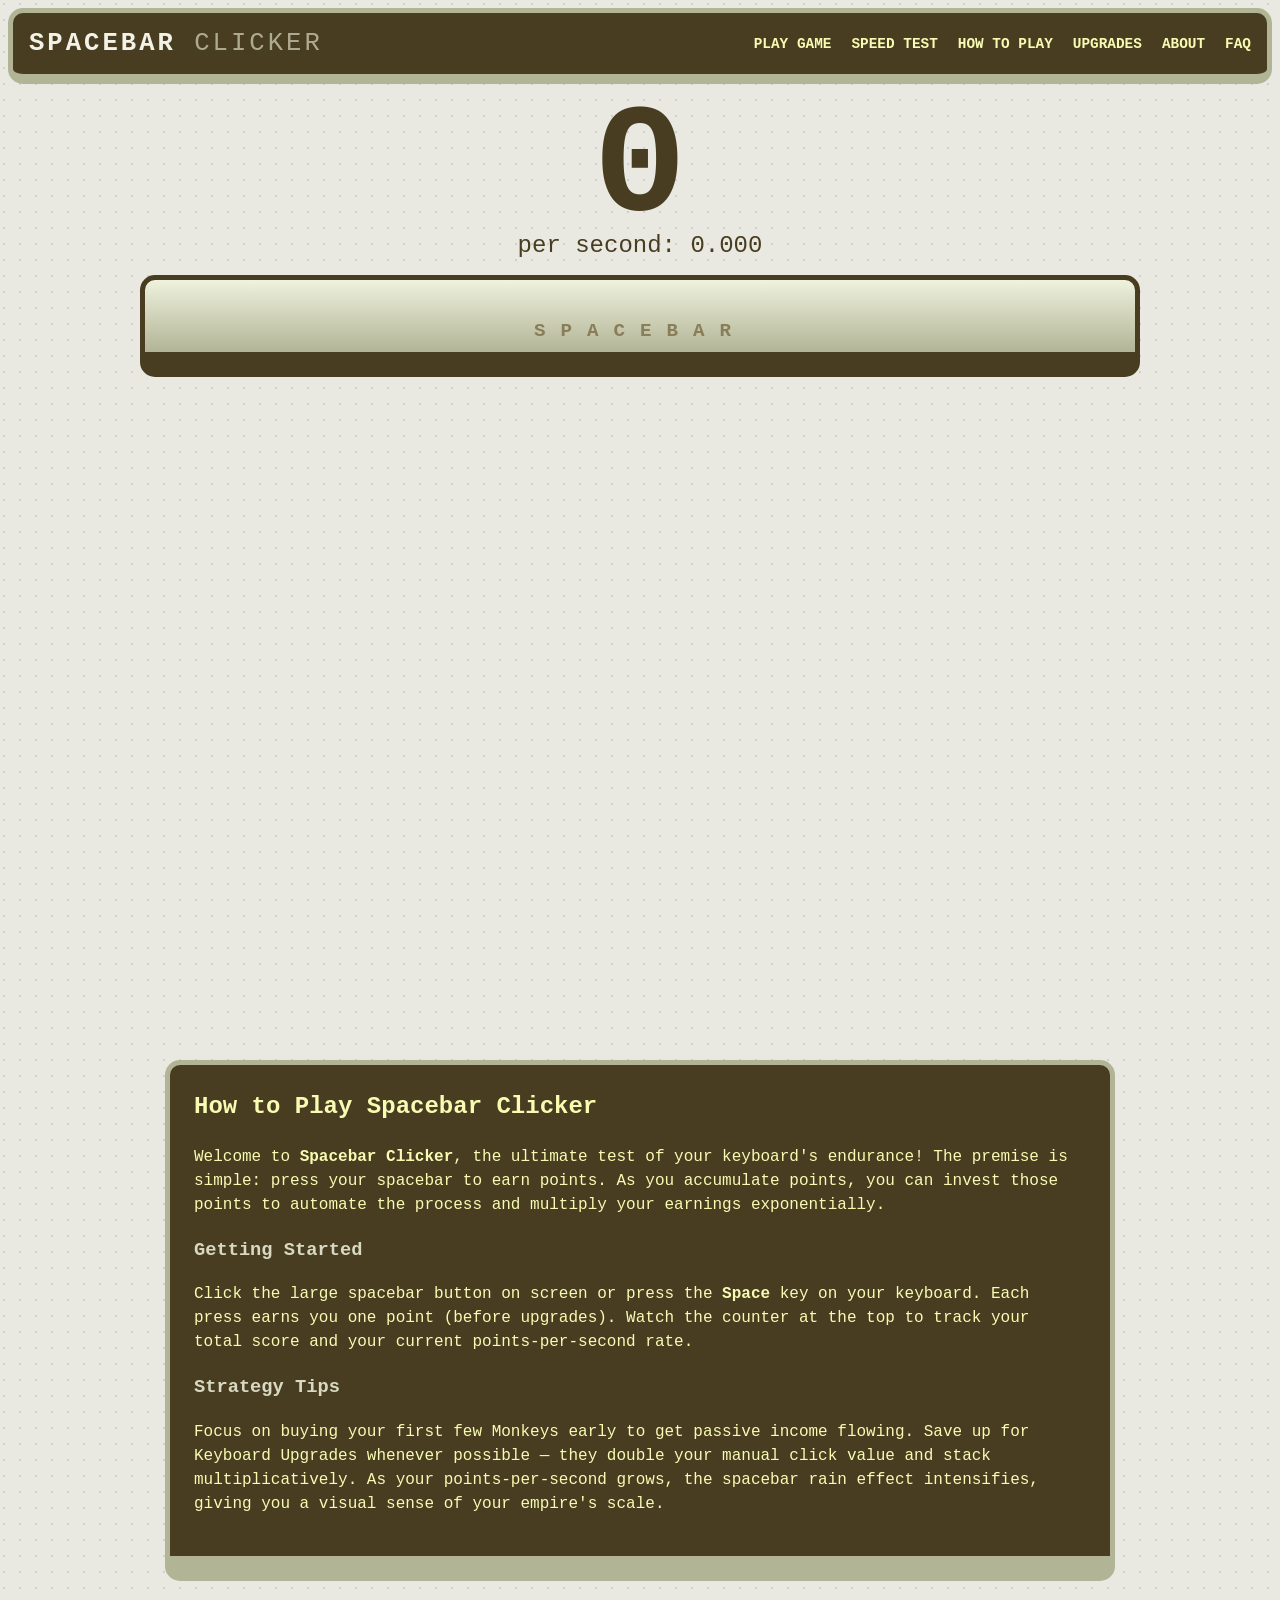
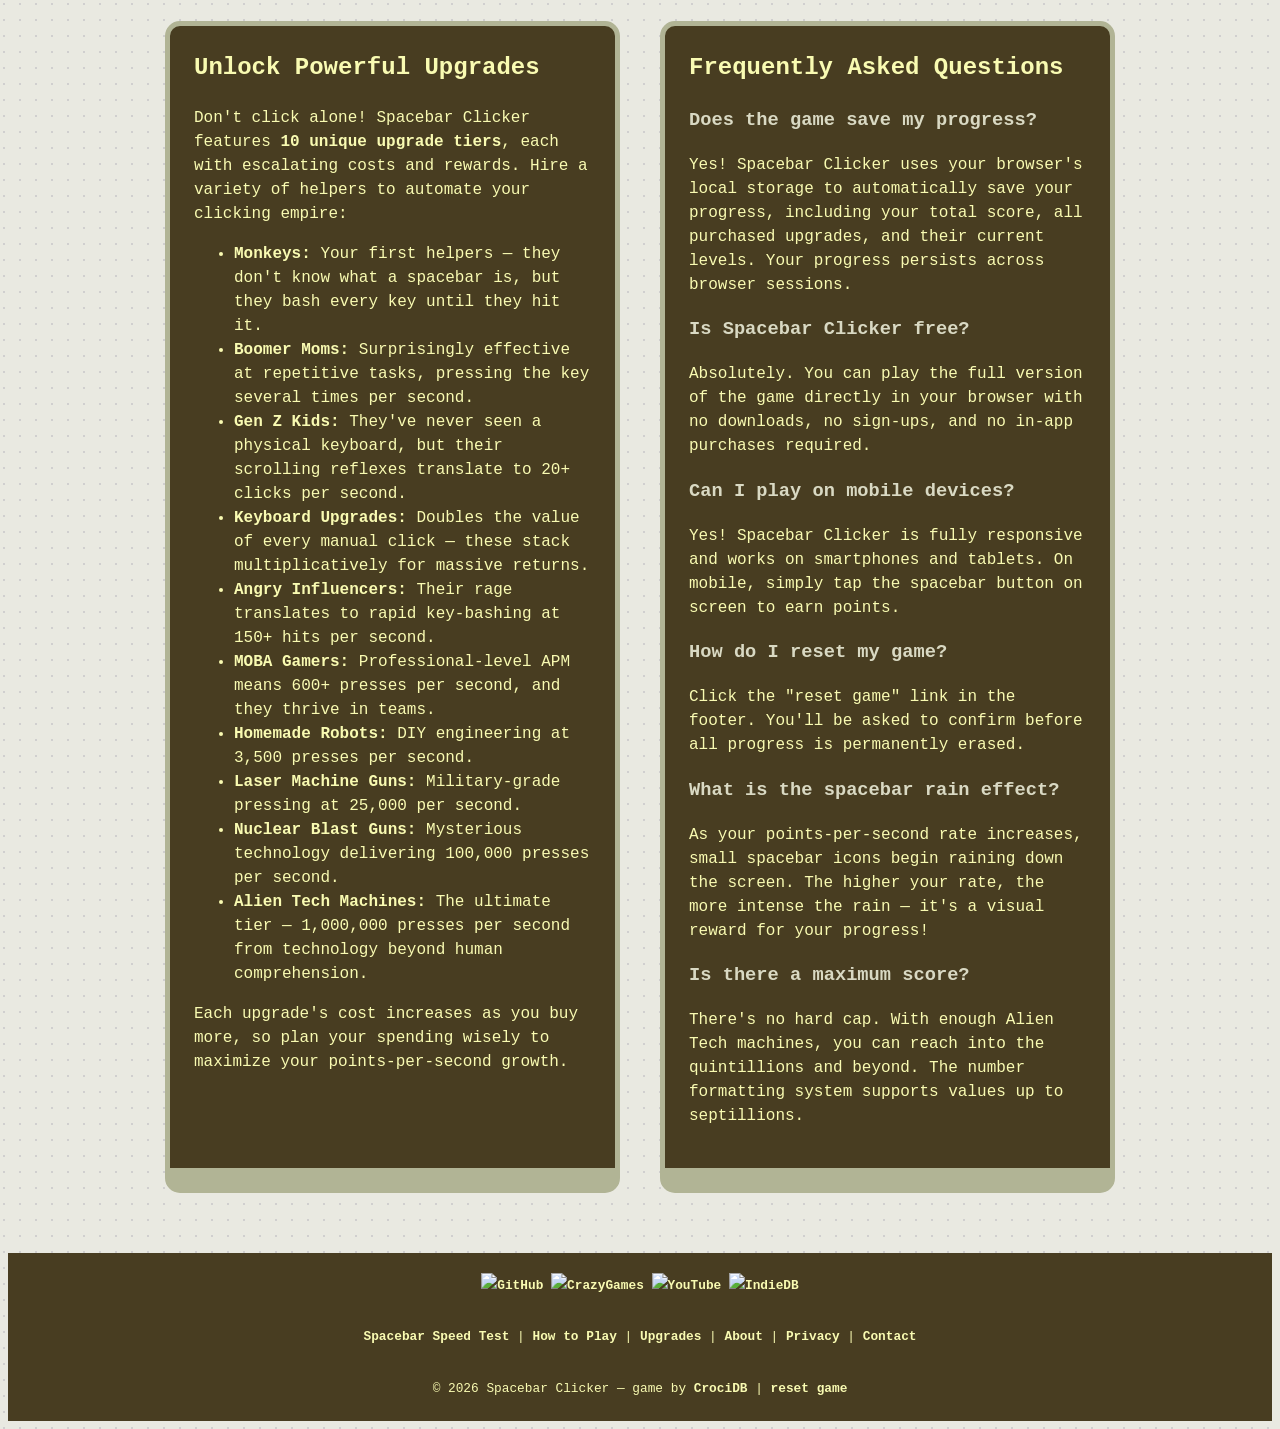
==== index.html @ 0c93fe96 "minor fixes" ====
<!DOCTYPE html>
<html lang="en">

<head>
    <meta charset="UTF-8">
    <meta name="viewport" content="width=device-width,initial-scale=1">
    <title>Spacebar Clicker | Ultimate Idle Clicking Game</title>
    <meta name="description"
        content="Play Spacebar Clicker, the most addictive idle game. Click your way to billions of points, hire monkeys, and upgrade to alien tech. Free to play online!">
    <!-- Open Graph -->
    <meta property="og:type" content="website">
    <meta property="og:url" content="https://spacebarclicker.win/">
    <meta property="og:title" content="Spacebar Clicker | Ultimate Idle Clicking Game">
    <meta property="og:description"
        content="Play Spacebar Clicker, the most addictive idle game. Click your way to billions of points, hire monkeys, and upgrade to alien tech. Free to play online!">
    <meta property="og:image" content="https://spacebarclicker.win/android-chrome-512x512.png">
    <meta property="og:site_name" content="Spacebar Clicker">
    <!-- Twitter Card -->
    <meta name="twitter:card" content="summary_large_image">
    <meta name="twitter:title" content="Spacebar Clicker | Ultimate Idle Clicking Game">
    <meta name="twitter:description"
        content="Play Spacebar Clicker, the most addictive idle game. Click your way to billions of points, hire monkeys, and upgrade to alien tech. Free to play online!">
    <meta name="twitter:image" content="https://spacebarclicker.win/android-chrome-512x512.png">
    <meta name="google-site-verification" content="KfBIUy6EWYE2Ydyb7sTyw4pDq9g1zR1DilGHR-vN19I" />
    <link rel="apple-touch-icon" sizes="180x180" href="/apple-touch-icon.png">
    <link rel="icon" type="image/png" sizes="32x32" href="/favicon-32x32.png">
    <link rel="icon" type="image/png" sizes="16x16" href="/favicon-16x16.png">
    <link rel="manifest" href="/site.webmanifest">
    <!-- Canonical URL -->
    <link rel="canonical" href="https://spacebarclicker.win/">
    <!-- Additional SEO Meta Tags -->
    <meta name="robots" content="index, follow">
    <meta name="author" content="SpaceBar Clicker">
    <meta name="language" content="English">
    <!-- Mobile App Meta Tags -->
    <meta name="apple-mobile-web-app-capable" content="yes">
    <meta name="apple-mobile-web-app-status-bar-style" content="black-translucent">
    <meta name="apple-mobile-web-app-title" content="SpaceBar Clicker">
    <script
        type="application/ld+json">{"@context":"https://schema.org","@type":"SoftwareApplication","name":"Spacebar Clicker","operatingSystem":"Any","applicationCategory":"GameApplication","genre":"Idle Game","browserRequirements":"requires HTML5 support","softwareVersion":"1.0","offers":{"@type":"Offer","price":"0","priceCurrency":"USD"},"description":"A fun and addictive idle clicking game where you test your spacebar speed. Buy upgrades, hire monkeys, and unlock alien technology.","author":{"@type":"Person","name":"CrociDB"},"url":"https://spacebarclicker.win"}</script>
    <link rel="stylesheet" href="/style.css">
    <style>
        /* Game-Specific Styles - Remaining in index.html */
        #game,
        body {
            overflow-x: hidden
        }

        .hide {
            display: none !important
        }

        .spacebar {
            display: inline !important;
            background: #eff2dd;
            background: linear-gradient(180deg, #eff2dd 0, #b1b495 100%);
            border: 2px solid #483d21;
            border-bottom-width: 5px;
            color: #483d21;
            border-radius: 4px;
            padding: 0 30px 0 0;
            margin-right: 5px
        }

        #game {
            max-width: 1000px;
            margin: auto
        }

        #counter,
        #per_second {
            text-align: center;
            color: #483d21
        }

        #counter {
            font-size: 8rem;
            height: 8rem;
            font-weight: 700
        }

        #counter span,
        .sbs {
            display: block;
            text-align: center
        }

        #per_second {
            font-size: 1.5rem;
            margin-bottom: 1rem
        }

        .sbs {
            font-size: 1.2rem;
            color: #fff;
            text-decoration: none;
            font-weight: 700;
            letter-spacing: 15px;
            padding-top: 40px;
            padding-bottom: 10px
        }

        .sb1,
        .sb1:hover {
            transition: transform 80ms ease-in
        }

        .sb1 {
            border: 5px solid #483d21;
            border-bottom-width: 25px;
            color: #8a7d5a;
            border-radius: 15px;
            background: #eff2dd;
            background: linear-gradient(180deg, #eff2dd 0, #b1b495 100%)
        }

        .sb1:hover {
            color: #483d21
        }

        .sb1:active,
        .sb_active {
            border-color: #483d21;
            border-bottom-width: 15px;
            padding-top: 50px;
            transform: scaleX(90%) scaleY(90%);
            transition: transform 10ms ease-in
        }

        #items {
            list-style: none;
            margin-bottom: 0;
            margin-top: 1rem;
            padding: 10px;
            overflow-y: auto
        }

        .item {
            display: block;
            border: 1px solid #483d21;
            border-radius: 5px;
            margin: 0 0 15px;
            padding: 15px;
            opacity: .5;
            background-color: #e9e9e1
        }

        .item_last_child {
            margin-bottom: 80px
        }

        .item span {
            display: block
        }

        .item_buyable {
            opacity: 1;
            background: #fcffe5;
            background: linear-gradient(180deg, #fcffe5 0, #e5e8d1 100%)
        }

        .item_buyable:hover {
            background: #feffdb;
            background: linear-gradient(180deg, #feffdb 0, #f9fbb2 100%)
        }

        .item_buyable:active {
            background: #dfe3c0;
            background: linear-gradient(180deg, #dfe3c0 0, #b7ba9c 100%)
        }

        .ititle {
            font-size: 1.5rem;
            margin-top: 0
        }

        .idesc {
            font-size: 1rem
        }

        .cost {
            margin-top: 15px
        }

        .icost {
            display: inline !important
        }

        .ilvl {
            font-size: 3rem;
            float: right;
            margin-top: auto;
            margin-bottom: auto
        }

        ._ilvl {
            display: inline !important;
            font-size: 1rem
        }

        .particle {
            width: auto;
            position: absolute;
            pointer-events: none;
            left: 0;
            right: 0
        }

        .score {
            font-weight: 700;
            font-size: 1.3rem;
            color: #483d21;
            z-index: 100
        }

        .spacebar_particle {
            pointer-events: none;
            position: absolute;
            left: 0;
            top: 0;
            z-index: -100;
            width: 5px;
            height: 15px
        }

        /* Specific home layout tweaks */
        .content-section {
            margin: 40px auto;
            line-height: 1.5;
            display: grid;
            grid-template-columns: 1fr 1fr;
            gap: 40px;
            max-width: 990px;
            padding: 0 20px;
        }

        .content-section section {
            border: var(--border-width) solid var(--border-light);
            border-bottom-width: 25px;
            border-radius: var(--radius);
            margin: 0;
            padding: 1.5rem;
            background: var(--bg-dark);
            color: var(--text-main);
        }

        .content-section h2 {
            border-color: rgba(255, 255, 255, 0.2);
            color: var(--text-main);
            margin-top: 0;
        }

        .content-section h3 {
            color: var(--text-muted);
        }

        .content-section a {
            color: var(--white);
        }

        #how-to-play {
            grid-column: 1 / span 2;
        }

        #game {
            margin-top: 20px;
        }

        @media (max-width:768px) {
            .content-section {
                grid-template-columns: 1fr;
            }

            #how-to-play {
                grid-column: 1;
            }
        }
    </style>
</head>

<body>
    <header>
        <div class="container">
            <a href="/" class="logo-link">
                <h1 class="logo">SPACEBAR <span>CLICKER</span></h1>
            </a>
            <nav>
                <a href="#game">PLAY GAME</a>
                <a href="/spacebar-speed-test">SPEED TEST</a>
                <a href="/how-to-play">HOW TO PLAY</a>
                <a href="/upgrades">UPGRADES</a>
                <a href="/about">ABOUT</a>
                <a href="#faq">FAQ</a>
            </nav>
        </div>
    </header>
    <main>
        <section id="game">
            <div id="header">
                <div id="counter"><span>0</span></div>
                <div id="per_second">0</div>
                <div class="sbc">
                    <div id="sb" class="sb1 sbs">SPACEBAR</div>
                </div>
            </div>
            <ul id="items">
                <li class="item" id="it"><span class="ilvl">%4</span>
                    <h3 class="ititle">%1</h3><span class="idesc">%2</span>
                    <div class="cost"><span class="spacebar"></span><span class="icost">%3</span></div>
                </li>
            </ul>
        </section>
        <div class="content-section">
            <section id="how-to-play">
                <h2>How to Play Spacebar Clicker</h2>
                <p>Welcome to <strong>Spacebar Clicker</strong>, the ultimate test of your keyboard's endurance! The
                    premise is simple: press your spacebar to earn points. As you accumulate points, you can invest
                    those points to automate the process and multiply your earnings exponentially.</p>
                <h3>Getting Started</h3>
                <p>Click the large spacebar button on screen or press the <strong>Space</strong> key on your keyboard.
                    Each press earns you one point (before upgrades). Watch the counter at the top to track your total
                    score and your current points-per-second rate.</p>
                <h3>Strategy Tips</h3>
                <p>Focus on buying your first few Monkeys early to get passive income flowing. Save up for Keyboard
                    Upgrades whenever possible — they double your manual click value and stack multiplicatively. As your
                    points-per-second grows, the spacebar rain effect intensifies, giving you a visual sense of your
                    empire's scale.</p>
            </section>
            <section id="upgrades">
                <h2>Unlock Powerful Upgrades</h2>
                <p>Don't click alone! Spacebar Clicker features <strong>10 unique upgrade tiers</strong>, each with
                    escalating costs and rewards. Hire a variety of helpers to automate your clicking empire:</p>
                <ul>
                    <li><strong>Monkeys:</strong> Your first helpers — they don't know what a spacebar is, but they bash
                        every key until they hit it.</li>
                    <li><strong>Boomer Moms:</strong> Surprisingly effective at repetitive tasks, pressing the key
                        several times per second.</li>
                    <li><strong>Gen Z Kids:</strong> They've never seen a physical keyboard, but their scrolling
                        reflexes translate to 20+ clicks per second.</li>
                    <li><strong>Keyboard Upgrades:</strong> Doubles the value of every manual click — these stack
                        multiplicatively for massive returns.</li>
                    <li><strong>Angry Influencers:</strong> Their rage translates to rapid key-bashing at 150+ hits per
                        second.</li>
                    <li><strong>MOBA Gamers:</strong> Professional-level APM means 600+ presses per second, and they
                        thrive in teams.</li>
                    <li><strong>Homemade Robots:</strong> DIY engineering at 3,500 presses per second.</li>
                    <li><strong>Laser Machine Guns:</strong> Military-grade pressing at 25,000 per second.</li>
                    <li><strong>Nuclear Blast Guns:</strong> Mysterious technology delivering 100,000 presses per
                        second.</li>
                    <li><strong>Alien Tech Machines:</strong> The ultimate tier — 1,000,000 presses per second from
                        technology beyond human comprehension.</li>
                </ul>
                <p>Each upgrade's cost increases as you buy more, so plan your spending wisely to maximize your
                    points-per-second growth.</p>
            </section>
            <section id="faq">
                <h2>Frequently Asked Questions</h2>
                <h3>Does the game save my progress?</h3>
                <p>Yes! Spacebar Clicker uses your browser's local storage to automatically save your progress,
                    including your total score, all purchased upgrades, and their current levels. Your progress persists
                    across browser sessions.</p>
                <h3>Is Spacebar Clicker free?</h3>
                <p>Absolutely. You can play the full version of the game directly in your browser with no downloads, no
                    sign-ups, and no in-app purchases required.</p>
                <h3>Can I play on mobile devices?</h3>
                <p>Yes! Spacebar Clicker is fully responsive and works on smartphones and tablets. On mobile, simply tap
                    the spacebar button on screen to earn points.</p>
                <h3>How do I reset my game?</h3>
                <p>Click the "reset game" link in the footer. You'll be asked to confirm before all progress is
                    permanently erased.</p>
                <h3>What is the spacebar rain effect?</h3>
                <p>As your points-per-second rate increases, small spacebar icons begin raining down the screen. The
                    higher your rate, the more intense the rain — it's a visual reward for your progress!</p>
                <h3>Is there a maximum score?</h3>
                <p>There's no hard cap. With enough Alien Tech machines, you can reach into the quintillions and beyond.
                    The number formatting system supports values up to septillions.</p>
            </section>
        </div>
    </main>
    <footer id="footer">
        <a href="https://github.com/m2mobeen/spacebarclicker" title="Spacebar Clicker on GitHub" target="_blank"
            rel="noopener noreferrer">
            <img src="https://github.githubassets.com/favicons/favicon.png" width="8" height="8" alt="GitHub" /></a>
        <a href="https://www.crazygames.com/game/space-bar-clicker" title="Spacebar Clicker on CrazyGames"
            target="_blank" rel="noopener noreferrer">
            <img src="https://imgs.crazygames.com/favicons/touch-icon.png" width="8" height="8" alt="CrazyGames" /></a>
        <a href="https://www.youtube.com/watch?v=G8Cc6oNSPHw" title="Watch Spacebar Clicker on Youtube" target="_blank"
            rel="noopener noreferrer">
            <img src="https://www.gstatic.com/youtube/img/creator/favicon/favicon_32_v2.png" width="8" height="8"
                alt="YouTube" /></a>
        <a href="https://www.indiedb.com/games/spacebar-clicker" title="View Spacebar Clicker on IndieDB"
            target="_blank" rel="noopener noreferrer">
            <img src="https://media.indiedb.com/images/global/indiedb.png" width="8" height="8" alt="IndieDB" /></a>
        <br><br>
        <a href="/spacebar-speed-test">Spacebar Speed Test</a> |
        <a href="/how-to-play">How to Play</a> |
        <a href="/upgrades">Upgrades</a> |
        <a href="/about">About</a> |
        <a href="/privacy">Privacy</a> |
        <a href="/contact">Contact</a>
        <br><br>
        &copy; 2026 Spacebar Clicker — game by <a href="https://bruno.croci.me/" rel="nofollow noopener noreferrer"
            target="_blank">CrociDB</a> |
        <a href="#" onclick="game.resetGameSure();return false;" rel="nofollow">reset game</a>
    </footer>
    <script>function e() { this.setSettings = function (e) { for (var t = 0; t < 24; t++)this[String.fromCharCode(97 + t)] = e[t] || 0; this.c < .01 && (this.c = .01); var i = this.b + this.c + this.e; if (i < .18) { var s = .18 / i; this.b *= s, this.c *= s, this.e *= s } } } var t = new function () { var t, i, s, a, n, r, l, c, o, h, u, d; this._params = new e, this.reset = function () { var e = this._params; a = 100 / (e.f * e.f + .001), n = 100 / (e.g * e.g + .001), r = 1 - e.h * e.h * e.h * .01, l = -e.i * e.i * e.i * 1e-6, e.a || (u = .5 - e.n / 2, d = 5e-5 * -e.o), c = 1 + e.l * e.l * (e.l > 0 ? -.9 : 10), o = 0, h = 1 == e.m ? 0 : (1 - e.m) * (1 - e.m) * 2e4 + 32 }, this.totalReset = function () { this.reset(); var e = this._params; return t = e.b * e.b * 1e5, i = e.c * e.c * 1e5, s = e.e * e.e * 1e5 + 12, 3 * ((t + i + s) / 3 | 0) }, this.synthWave = function (e, p) { var v = this._params, m = 1 != v.s || v.v, f = v.v * v.v * .1, y = 1 + 3e-4 * v.w, b = v.s * v.s * v.s * .1, _ = 1 + 1e-4 * v.t, g = 1 != v.s, w = v.x * v.x, k = v.g, x = v.q || v.r, M = v.r * v.r * v.r * .2, L = v.q * v.q * (v.q < 0 ? -1020 : 1020), C = v.p ? 32 + ((1 - v.p) * (1 - v.p) * 2e4 | 0) : 0, S = v.d, I = v.j / 2, A = v.k * v.k * .01, B = v.a, D = t, T = 1 / t, E = 1 / i, j = 1 / s, z = 5 / (1 + v.u * v.u * 20) * (.01 + b); z > .8 && (z = .8), z = 1 - z; for (var P, G, H, N, O, q, U = !1, V = 0, Y = 0, Z = 0, R = 0, W = 0, X = 0, J = 0, K = 0, Q = 0, F = 0, $ = new Array(1024), ee = new Array(32), te = $.length; te--;)$[te] = 0; for (te = ee.length; te--;)ee[te] = 2 * Math.random() - 1; for (te = 0; te < p; te++) { if (U) return te; if (C && ++Q >= C && (Q = 0, this.reset()), h && ++o >= h && (h = 0, a *= c), (a *= r += l) > n && (a = n, k > 0 && (U = !0)), G = a, I > 0 && (F += A, G *= 1 + Math.sin(F) * I), (G |= 0) < 8 && (G = 8), B || ((u += d) < 0 ? u = 0 : u > .5 && (u = .5)), ++Y > D) switch (Y = 0, ++V) { case 1: D = i; break; case 2: D = s }switch (V) { case 0: Z = Y * T; break; case 1: Z = 1 + 2 * (1 - Y * E) * S; break; case 2: Z = 1 - Y * j; break; case 3: Z = 0, U = !0 }x && ((H = 0 | (L += M)) < 0 ? H = -H : H > 1023 && (H = 1023)), m && y && ((f *= y) < 1e-5 ? f = 1e-5 : f > .1 && (f = .1)), q = 0; for (var ie = 8; ie--;) { if (++J >= G && (J %= G, 3 == B)) for (var se = ee.length; se--;)ee[se] = 2 * Math.random() - 1; switch (B) { case 0: O = J / G < u ? .5 : -.5; break; case 1: O = 1 - J / G * 2; break; case 2: O = .225 * (((O = 1.27323954 * (N = 6.28318531 * ((N = J / G) > .5 ? N - 1 : N)) + .405284735 * N * N * (N < 0 ? 1 : -1)) < 0 ? -1 : 1) * O * O - O) + O; break; case 3: O = ee[Math.abs(32 * J / G | 0)] }m && (P = X, (b *= _) < 0 ? b = 0 : b > .1 && (b = .1), g ? (W += (O - X) * b, W *= z) : (X = O, W = 0), R += (X += W) - P, O = R *= 1 - f), x && ($[K % 1024] = O, O += $[(K - H + 1024) % 1024], K++), q += O } q *= .125 * Z * w, e[te] = q >= 1 ? 32767 : q <= -1 ? -32768 : 32767 * q | 0 } return p } }; window.jsfxr = function (e) { t._params.setSettings(e); var i = t.totalReset(), s = new Uint8Array(4 * ((i + 1) / 2 | 0) + 44), a = 2 * t.synthWave(new Uint16Array(s.buffer, 44), i), n = new Uint32Array(s.buffer, 0, 44); n[0] = 1179011410, n[1] = a + 36, n[2] = 1163280727, n[3] = 544501094, n[4] = 16, n[5] = 65537, n[6] = 44100, n[7] = 88200, n[8] = 1048578, n[9] = 1635017060, n[10] = a, a += 44; for (var r = 0, l = "ABCDEFGHIJKLMNOPQRSTUVWXYZabcdefghijklmnopqrstuvwxyz0123456789+/", c = "data:audio/wav;base64,"; r < a; r += 3) { var o = s[r] << 16 | s[r + 1] << 8 | s[r + 2]; c += l[o >> 18] + l[o >> 12 & 63] + l[o >> 6 & 63] + l[63 & o] } return c }; const i = e => document.getElementById(e), s = (e, t, i) => Math.min(Math.max(e, t), i), a = ["M", "B", "T", "Q", "Qui", "S", "Sp"], n = e => Math.floor(e).toString().replace(/\B(?=(\d{3})+(?!\d))/g, ","), r = e => e.toFixed(3).toString().replace(/\B(?=(\d{3})+(?!\d))/g, ","), l = e => { if (e < 1e6) return n(e); let t = 1e6; for (let i in a) if (e < (t *= 1e3)) return r(e / (t / 1e3)) + a[i] }, c = [new Audio, new Audio]; let o = 0; const h = e => { o = (o + 1) % c.length, c[o].pause(), c[o].src = e[Math.floor(Math.random() * e.length)], c[o].play() }; let u = [{ name: "Monkey", description: "A monkey to help you press space. It doesn't really know what a <i>spacebar</i> is, so it will just bash the whole keyboard and eventually hit it. It succeeds every <b>%v seconds</b>.", cost: 30, initial_value: .2, lvl: 0, cost_func: e => 1.1 * e, value_func: e => e, getDescription: e => e.description.replace("%v", 1 / e.initial_value) }, { name: "Boomer Mom", description: "A boomer mom who can't barely open a Word document to help you press it. Every mom can press it <b>%vx a second</b>!", cost: 120, initial_value: 3, lvl: 0, cost_func: e => 1.3 * e, value_func: e => 1 * e, getDescription: e => e.description.replace("%v", n(e.value)) }, { name: "Gen Z Kid", description: "A Generation Z kid will help you press it. They haven't ever seen a keyboard before, but they're good at scrolling short vertical videos online, so they do it <b>%vx a second</b>!", cost: 500, initial_value: 20, lvl: 0, cost_func: e => 1.4 * e, value_func: e => 1 * e, getDescription: e => e.description.replace("%v", n(e.value)) }, { name: "Keyboard Upgrade", description: "Every upgrade will <b>DOUBLE</b> your own hits.", cost: 6e3, multiplier: 2, lvl: 0, cost_func: e => 3.5 * e, getDescription: e => e.description }, { name: "Angry Influencer", description: "Angry influencer whose computer crashed and they're now bashing their heads against the keyboard. The more influencer you get, the faster they can hit it, because they can't stand competition. The next one will give <b>%vx per second</b>.", cost: 1e4, initial_value: 150, lvl: 0, cost_func: e => 1.5 * e, value_func: e => 1.2 * e, getDescription: e => e.description.replace("%v", n(e.value)) }, { name: "MOBA Gamer", description: "MOBA gamers are fast at pressing keys and they play well in teams. New gamer will hit it <b>%vx per second</b>.", cost: 2e5, initial_value: 600, lvl: 0, cost_func: e => 1.4 * e, value_func: e => 1.25 * e, getDescription: e => e.description.replace("%v", n(e.value)) }, { name: "Homemade Pressing Robot", description: "Just a simple robot made out of a broken robot vacuum cleaner that can press the key at the impressive rate of <b>%vx per second</b>!", cost: 8e5, initial_value: 3500, lvl: 0, cost_func: e => 1.4 * e, value_func: e => 1.25 * e, getDescription: e => e.description.replace("%v", n(e.value)) }, { name: "Laser Machine Gun", description: "A machine gun that shoots a lot of laser blasts at the spacebar, at a rate of <b>%vx per second</b>!", cost: 2e6, initial_value: 25e3, lvl: 0, cost_func: e => 1.4 * e, value_func: e => 1.3 * e, getDescription: e => e.description.replace("%v", n(e.value)) }, { name: "Nuclear Blast Gun", description: "No one knows how it works except for the girl that created it. But the rate is pretty high at <b>%vx per second</b>!", cost: 1e7, initial_value: 1e5, lvl: 0, cost_func: e => 1.4 * e, value_func: e => 1.3 * e, getDescription: e => e.description.replace("%v", n(e.value)) }, { name: "Alien Tech Key Pressing Machine", description: "No one knows how it works except for the girl that created it. But the rate is pretty high at <b>%vx per second</b>!", cost: 8e7, initial_value: 1e6, lvl: 0, cost_func: e => 1.4 * e, value_func: e => 1.3 * e, getDescription: e => e.description.replace("%v", n(e.value)) }]; !function () { for (let e in u) u[e].value = u[e].initial_value }(); let d = e => { let t = 0, i = e.initial_value; for (let s = 0; s < e.lvl; s++)t += i, i = e.value_func(i); return t }, p = [{ psvalue: 0, rain: 0 }, { psvalue: 10, rain: 5 }, { psvalue: 100, rain: 10 }, { psvalue: 500, rain: 12 }, { psvalue: 1e3, rain: 15 }, { psvalue: 5e3, rain: 17 }, { psvalue: 1e4, rain: 18 }, { psvalue: 5e4, rain: 19 }, { psvalue: 1e5, rain: 20 }, { psvalue: 3e5, rain: 21 }, { psvalue: 8e5, rain: 22 }, { psvalue: 1e6, rain: 23 }]; const v = { click: [jsfxr([0, 0, .07086974935991196, .45065582613048494, .12451125371771453, .6610070860477287, 0, 0, 0, 0, 0, 0, 0, 0, 0, 0, 0, 0, 1, 0, 0, 0, 0, .5]), jsfxr([0, 0, .07086974935991196, .35, .12451125371771453, .7, 0, 0, 0, 0, 0, 0, 0, 0, 0, 0, 0, 0, 1, 0, 0, 0, 0, .5]), jsfxr([0, 0, .1, .35, .12451125371771453, .65, 0, 0, 0, 0, 0, 0, 0, 0, 0, 0, 0, 0, 1, 0, 0, 0, 0, .5])], buy: [jsfxr([3, 0, .2914228463087029, .39443991332966943, .47848602130372286, .08144714074126518, 0, .24222569085835757, 0, 0, 0, -.6369038513918057, .7915717139323191, 0, 0, 0, 0, 0, 1, 0, 0, 0, 0, .5]), jsfxr([3, 0, .2914228463087029, .39443991332966943, .55, .15, 0, .24222569085835757, 0, 0, 0, -.6369038513918057, .7915717139323191, 0, 0, 0, 0, 0, 1, 0, 0, 0, 0, .5]), jsfxr([3, 0, .25, .39443991332966943, .45, .25, 0, .24222569085835757, 0, 0, 0, -.6369038513918057, .7915717139323191, 0, 0, 0, 0, 0, 1, 0, 0, 0, 0, .5])] }; class m { constructor(e, t) { this.lifetime = e, this.func = t, this.particles = [], setInterval(this.update.bind(this), 16) } pushParticle(e, t) { this.particles.push({ life: this.lifetime, element: e, x: t.x, y: t.y, ix: t.x, iy: t.y, alpha: 0, rot: 0 }), e.style.opacity = "0" } update() { let e = []; for (let t in this.particles) { let i = this.particles[t]; i.life -= .016, i.normalized_time = 1 - i.life / this.lifetime, this.func(i), i.element.style.transform = "translateX(" + i.x + "px) translateY(" + i.y + "px) rotateZ(" + i.rot + "deg)", i.element.style.opacity = "" + (1 - i.alpha), i.life <= 0 && e.push(t) } for (let t in e) this.particles[e[t]].element.remove(), this.particles.splice(e[t], 1) } } class f { constructor() { this.v = 0, this.va = 0, this.multiplier = 1, setInterval(this.update.bind(this), 10) } evaluateItems() { this.va = 0, this.multiplier = 1; for (let e in u) { let t = u[e]; null != t.multiplier ? this.multiplier *= t.lvl > 0 ? Math.pow(t.multiplier, t.lvl) : 1 : this.va += d(t) } } update() { this.v += this.va / 100 } setValue(e) { this.v = e } spend(e) { this.v -= e } add(e) { let t = e * this.multiplier; return this.v += t, t } addOne() { return this.v += this.multiplier, this.multiplier } } var game = new class { constructor() { } init() { this.currentLevel = 0, this.canclick = !0, this.cc = i("counter"), this.cs = i("per_second"), this.counter = new f, this.sb = i("sb"), this.sb.addEventListener("mousedown", this.click.bind(this)), document.addEventListener("keydown", this.keydown.bind(this)), document.addEventListener("keyup", this.keyup.bind(this)), document.setValue = this.setValue.bind(this), this.click_particle = new m(1, e => { e.y = ((e, t) => e + (t - e) * s(.05, 0, 1))(e.y, e.iy - 110), e.x = e.ix + 10 * Math.sin(10 * (5 * e.ix + e.normalized_time)), e.alpha = e.normalized_time }), this.rain_particle = new m(3, e => { e.y += 3, e.x = e.ix + 10 * Math.sin(10 * (5 * e.ix + e.normalized_time)), e.rot = 10 * Math.sin(30 * e.normalized_time), e.alpha = e.normalized_time }), this.items = [], this.item_container = i("items"); let e = i("it"); for (let t in u) { let i = u[t], s = e.innerHTML.replace("%1", i.name).replace("%2", i.getDescription(i)).replace("%3", i.cost).replace("%4", i.lvl), a = document.createElement("li"); a.classList.add("item"), a.innerHTML = s, this.item_container.appendChild(a), i.dyn_element = a, a.addEventListener("click", this.buy.bind(this, i)) } this.item_container.removeChild(e), this.adjustSize(), window.addEventListener("resize", this.adjustSize.bind(this)), this.loadGame(), this.updateItemDescriptions(), this.counter.evaluateItems(), this.checkCurrentLevel(), this.update(), setInterval(this.update.bind(this), 100), this.frameCounter = 0 } adjustSize() { navigator.userAgent.match("Mobile") ? this.cc.style["font-size"] = 8 - this.cc.innerText.length / 2 + "rem" : this.cc.style["font-size"] = 10 - this.cc.innerText.length / 3 + "rem"; let e = (this.cc.clientHeight - this.cc.firstChild.clientHeight) / 2; this.cc.firstChild.style.transform = "translateY(" + e + "px)", this.item_container.style.height = window.innerHeight - i("header").offsetHeight + "px" } update() { this.updateCounter(), this.updateItems(), this.updateParticles(), this.adjustSize(), this.saveGame() } updateItems() { let e = 0; for (let t in u) { let i = u[t]; i.lvl > 0 && (e = parseInt(t) + 1), i.dyn_element.classList.add("hide"), i.dyn_element.classList.remove("item_buyable"), i.dyn_element.getElementsByClassName("icost")[0].innerHTML = l(i.cost), i.dyn_element.getElementsByClassName("ilvl")[0].innerHTML = '<span class="_ilvl">x</span>' + i.lvl, i.dyn_element.classList.remove("item_last_child"), i.cost <= this.counter.v && i.dyn_element.classList.add("item_buyable") } let t = null; if (this.counter.v > 9 || this.counter.va > 0) for (let i = 0; i < Math.min(u.length, e + 1); i++) { let e = u[i]; e.dyn_element.classList.remove("hide"), t = e.dyn_element } null != t && t.classList.add("item_last_child") } updateItemDescriptions() { for (let e in u) { let t = u[e]; t.dyn_element.querySelector(".idesc").innerHTML = t.getDescription(t) } } updateCounter() { this.cc.firstChild.innerText = l(this.counter.v), this.cs.innerHTML = "per second: " + (this.counter.va < 1e3 ? r(this.counter.va) : l(this.counter.va)) } updateParticles() { let e = p[this.currentLevel]; if (e.rain > 0 && this.frameCounter % (21 - s(e.rain, 0, 20)) == 0) for (let t = 0; t < Math.floor(e.rain / 21) + 1; t++) { let e = Math.random() * window.innerWidth, t = 0, i = document.createElement("div"); i.classList.add("spacebar"), i.classList.add("spacebar_particle"), this.rain_particle.pushParticle(i, { x: e, y: t }), document.body.insertBefore(i, document.body.firstChild) } this.frameCounter++ } buy(e) { this.counter.v < e.cost || (h(v.buy), this.counter.spend(Math.floor(e.cost)), e.lvl++, e.cost = e.cost_func(e.cost), null != e.initial_value && (e.value = null == e.value ? e.value_func(e.initial_value) : e.value_func(e.value)), this.counter.evaluateItems(), this.updateItemDescriptions(), this.checkCurrentLevel(), this.update(), this.shake()) } checkCurrentLevel() { for (let e in p) { let t = p[e]; this.counter.va > t.psvalue && (this.currentLevel = e) } } setValue(e) { this.counter.setValue(e), this.update() } click(e) { let t = this.counter.addOne(); if (this.updateCounter(), h(v.click), null == e) { let e = this.sb.getBoundingClientRect(), i = 50 * Math.random() - 25; this.addPointParticle(e.right - e.width / 2 + i, e.top, t) } else this.addPointParticle(e.clientX, e.clientY, t) } keydown(e) { "Space" == e.code && (e.preventDefault(), this.canclick && (this.click(), sb.classList.add("sb_active"), this.canclick = !1)) } keyup(e) { "Space" == e.code && (this.sb.classList.remove("sb_active"), this.canclick = !0) } resetGameSure() { window.confirm("Are you sure you want to reset all the game data?") && this.resetGame() } resetGame() { this.reloading = !0, window.localStorage.removeItem("spacebar_clicker_game"), window.location.reload(!0) } loadGame() { let e = window.localStorage.getItem("spacebar_clicker_game"); if (null == e || null == e) return; let t = JSON.parse(e); if (!t.empty) { this.counter.v = t.v; for (let e in u) { if (e >= t.items.length) break; u[e].cost = t.items[e].cost, u[e].lvl = t.items[e].lvl, u[e].value = t.items[e].value } this.reloading = !1 } } saveGame() { let e = []; for (let t in u) e[t] = { cost: u[t].cost, lvl: u[t].lvl, value: u[t].value }; let t = { empty: !1, v: this.counter.v, items: e }; this.reloading || window.localStorage.setItem("spacebar_clicker_game", JSON.stringify(t)) } addPointParticle(e, t, i) { let s = document.createElement("div"); s.textContent = "+" + i, s.classList.add("particle"), s.classList.add("score"); let a = 30 * Math.random() - 30, n = 30 * Math.random() - 20; this.click_particle.pushParticle(s, { x: e + a, y: t + n }), document.body.insertBefore(s, document.body.firstChild) } shake(e = 20, t) { null == t && (t = i("game")), (e => { let t = e(); const i = () => { let e = t.next(); e.done || setTimeout(i, 1e3 * e.value) }; i() })(function* () { for (let i = 0; i < e; i++) { let e = 30 * Math.random() - 15, i = 30 * Math.random() - 15, s = 6 * Math.random() - 3; t.style.transform = "translateX(" + e + "px) translateY(" + i + "px) rotateZ(" + s + "deg)", yield .01 } t.style.transform = "translateX(0px) translateY(0px) rotateZ(0deg)" }) } }; game.init()</script>
    <noscript>
        <p style="text-align:center;padding:2rem;font-size:1.2rem;color:#483d21;">Spacebar Clicker requires JavaScript
            to play. Please enable JavaScript in your browser settings.</p>
    </noscript>
</body>

</html>
---- style.css ----
/* ============================================
   SPACEBAR CLICKER — Shared Design System
   style.css — used by all sub-pages
   ============================================ */

/* ---------- CSS Custom Properties ---------- */
:root {
    --bg-dark: #483d21;
    --border-light: #b1b495;
    --text-main: #f9fbb2;
    --text-logo: #f2f2e6;
    --text-muted: #d9d9c3;
    --white: #ffffff;
    --radius: 15px;
    --border-width: 5px;
}

/* ---------- Base Reset ---------- */
*,
*::before,
*::after {
    box-sizing: border-box;
}

body {
    margin: 8px;
    padding: 0;
    overflow-x: hidden;
    user-select: none;
    background-color: #e9e9e1;
    background-image: url("[data-uri]");
    font-family: "Courier New", Courier, monospace;
    color: #483d21;
}

/* ---------- Header ---------- */
header .container {
    background: var(--bg-dark);
    border: var(--border-width) solid var(--border-light);
    border-bottom-width: 10px;
    border-radius: var(--radius);
    padding: 1rem;
    display: flex;
    justify-content: space-between;
    align-items: center;
}

header .logo-link {
    text-decoration: none;
}

.logo {
    font-size: 1.6rem;
    font-weight: 900;
    letter-spacing: 3px;
    color: var(--text-logo);
    margin: 0;
}

.logo span {
    color: var(--text-muted);
    font-weight: 400;
    opacity: 0.7;
}

header nav {
    display: flex;
    justify-content: flex-end;
    gap: 20px;
    flex-wrap: wrap;
}

header nav a {
    color: var(--text-main);
    text-decoration: none;
    font-weight: bold;
    font-size: 0.9rem;
    transition: all 0.1s ease;
}

header nav a:hover {
    color: var(--white);
    transform: translateY(2px);
}

/* ---------- Footer ---------- */
#footer {
    padding: 20px 10px;
    width: 100%;
    background-color: var(--bg-dark);
    text-align: center;
    font-size: 0.8rem;
    margin-top: 60px;
    line-height: 2;
}

#footer,
#footer a {
    color: var(--text-main);
}

#footer a {
    text-decoration: none;
    font-weight: bold;
}

#footer a:hover {
    color: var(--white);
}

/* ---------- Page Layout ---------- */
.page-container {
    max-width: 1000px;
    margin: 40px auto;
    padding: 0 20px;
}

/* ---------- Article Card ---------- */
.article-card {
    background: white;
    border: var(--border-width) solid var(--border-light);
    border-bottom-width: 15px;
    border-radius: var(--radius);
    padding: 2.5rem;
    margin-bottom: 40px;
    user-select: text;
}

/* ---------- Typography ---------- */
.article-card h1 {
    font-size: 2.5rem;
    color: var(--bg-dark);
    margin-top: 0;
    padding-bottom: 1rem;
    border-bottom: 4px solid var(--border-light);
}

.article-card h2 {
    font-size: 1.8rem;
    color: var(--bg-dark);
    margin-top: 2.5rem;
    border-left: 8px solid var(--border-light);
    padding-left: 12px;
}

.article-card h3 {
    font-size: 1.2rem;
    color: #6d5c31;
    margin-top: 1.5rem;
}

.article-card p,
.article-card li {
    line-height: 1.8;
    font-size: 1.05rem;
}

.article-card ul,
.article-card ol {
    padding-left: 1.5rem;
    margin-bottom: 1.5rem;
}

.article-card li {
    margin-bottom: 0.4rem;
}

.article-card a {
    color: var(--bg-dark);
    font-weight: bold;
}

/* ---------- Table ---------- */
table {
    width: 100%;
    border-collapse: collapse;
    margin: 1.5rem 0;
    background: #fff;
    border: 3px solid var(--bg-dark);
    font-family: "Courier New", Courier, monospace;
}

th {
    background: var(--bg-dark);
    color: var(--text-main);
    padding: 12px 15px;
    text-align: left;
    font-size: 0.95rem;
}

td {
    padding: 12px 15px;
    border: 1px solid #ddd;
    line-height: 1.5;
    vertical-align: top;
}

tr:nth-child(even) {
    background: #f9f9f1;
}

/* ---------- CTA Box ---------- */
.cta-box {
    background: var(--bg-dark);
    color: var(--text-main);
    padding: 2rem;
    border-radius: var(--radius);
    text-align: center;
    margin: 2.5rem 0;
}

.cta-box h3 {
    color: var(--text-main);
    font-size: 1.4rem;
    margin-top: 0;
}

.cta-box p {
    color: var(--text-muted);
}

.cta-btn {
    display: inline-block;
    background: var(--text-main);
    color: var(--bg-dark);
    padding: 14px 28px;
    text-decoration: none;
    font-weight: 900;
    font-size: 1.1rem;
    border-radius: 8px;
    border: 2px solid rgba(255, 255, 255, 0.3);
    transition: all 0.15s ease;
    letter-spacing: 1px;
}

.cta-btn:hover {
    transform: scale(1.04);
    box-shadow: 0 6px 20px rgba(0, 0, 0, 0.3);
    background: #fff;
}

/* ---------- Table of Contents ---------- */
.toc {
    background: #f4f4ec;
    padding: 1.5rem;
    border-radius: 10px;
    border: 2px solid #ddd;
    margin-bottom: 2rem;
}

.toc h2 {
    font-size: 1rem;
    margin: 0 0 0.8rem;
    border: none;
    padding: 0;
    color: #483d21;
}

.toc ul {
    list-style: none;
    padding: 0;
    margin: 0;
}

.toc li {
    margin-bottom: 0.3rem;
}

.toc a {
    color: #483d21;
    text-decoration: none;
    font-size: 0.95rem;
}

.toc a:hover {
    text-decoration: underline;
}

/* ---------- Info Box ---------- */
.info-box {
    background: #f4f4ec;
    border-left: 6px solid var(--border-light);
    padding: 1.2rem 1.5rem;
    border-radius: 0 8px 8px 0;
    margin: 1.5rem 0;
}

.info-box h3 {
    margin-top: 0;
    color: var(--bg-dark);
}

/* ---------- Forms ---------- */
.contact-form .form-group {
    margin-bottom: 1.5rem;
}

.contact-form label {
    display: block;
    margin-bottom: 0.5rem;
    font-weight: bold;
    color: var(--bg-dark);
}

.contact-form input,
.contact-form textarea,
.contact-form select {
    width: 100%;
    padding: 10px 14px;
    border: 2px solid var(--border-light);
    border-radius: 6px;
    font-family: "Courier New", Courier, monospace;
    font-size: 1rem;
    color: #333;
    transition: border-color 0.15s;
}

.contact-form input:focus,
.contact-form textarea:focus {
    border-color: var(--bg-dark);
    outline: none;
}

.contact-form textarea {
    height: 140px;
    resize: vertical;
}

.submit-btn {
    background: var(--bg-dark);
    color: var(--text-main);
    padding: 14px 30px;
    border: none;
    border-radius: 8px;
    font-weight: bold;
    cursor: pointer;
    font-size: 1rem;
    font-family: "Courier New", Courier, monospace;
    letter-spacing: 1px;
    transition: all 0.1s;
}

.submit-btn:hover {
    background: #5d4e2a;
    transform: translateY(-2px);
}

/* ---------- Spacebar Key Widget ---------- */
.spacebar-key {
    display: inline-block;
    background: #eff2dd;
    background: linear-gradient(180deg, #eff2dd 0, #b1b495 100%);
    border: 3px solid var(--bg-dark);
    border-bottom-width: 8px;
    border-radius: 8px;
    padding: 8px 40px;
    font-weight: bold;
    color: var(--bg-dark);
    font-size: 0.9rem;
    letter-spacing: 4px;
    cursor: default;
    user-select: none;
}

/* ---------- Responsive ---------- */
@media (max-width: 768px) {
    header nav {
        display: none;
    }

    header .container {
        justify-content: center;
    }

    .article-card {
        padding: 1.5rem;
    }

    .article-card h1 {
        font-size: 1.8rem;
    }

    .article-card h2 {
        font-size: 1.4rem;
    }

    table {
        display: block;
        overflow-x: auto;
    }
}
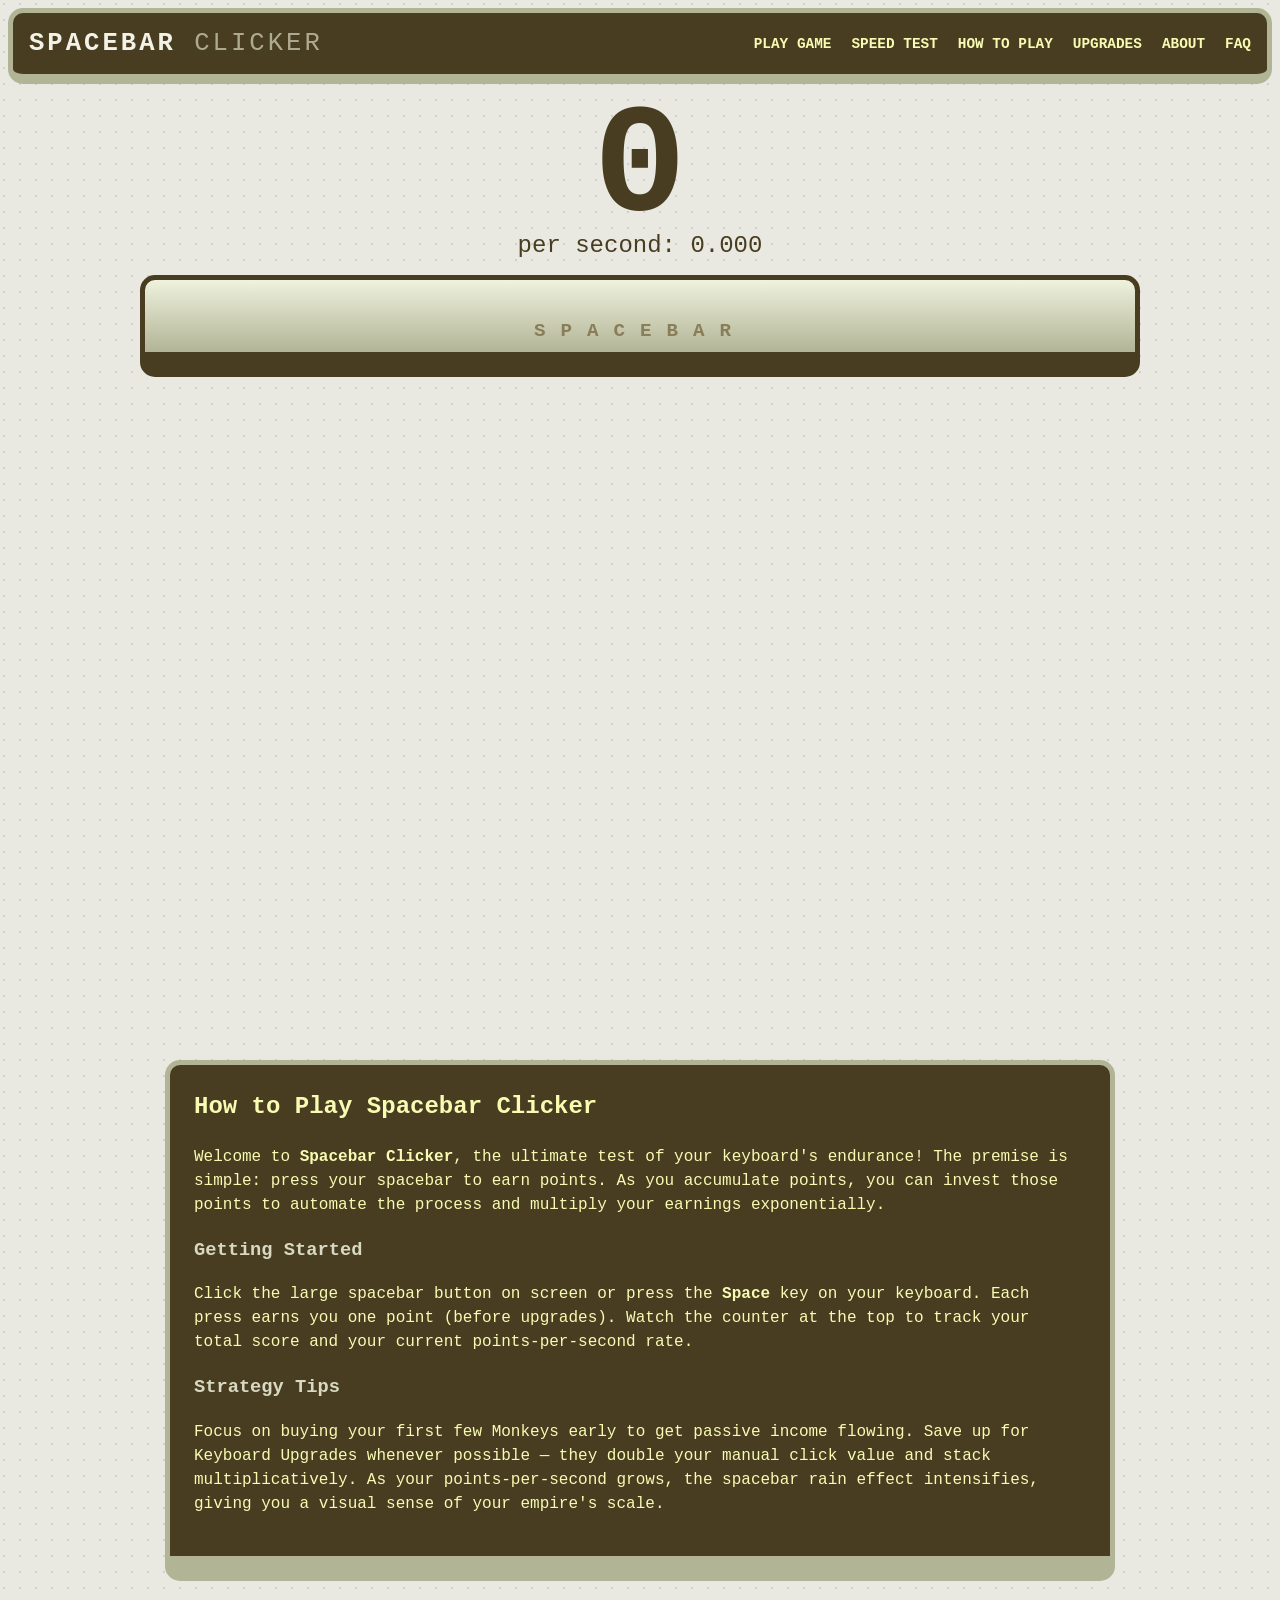
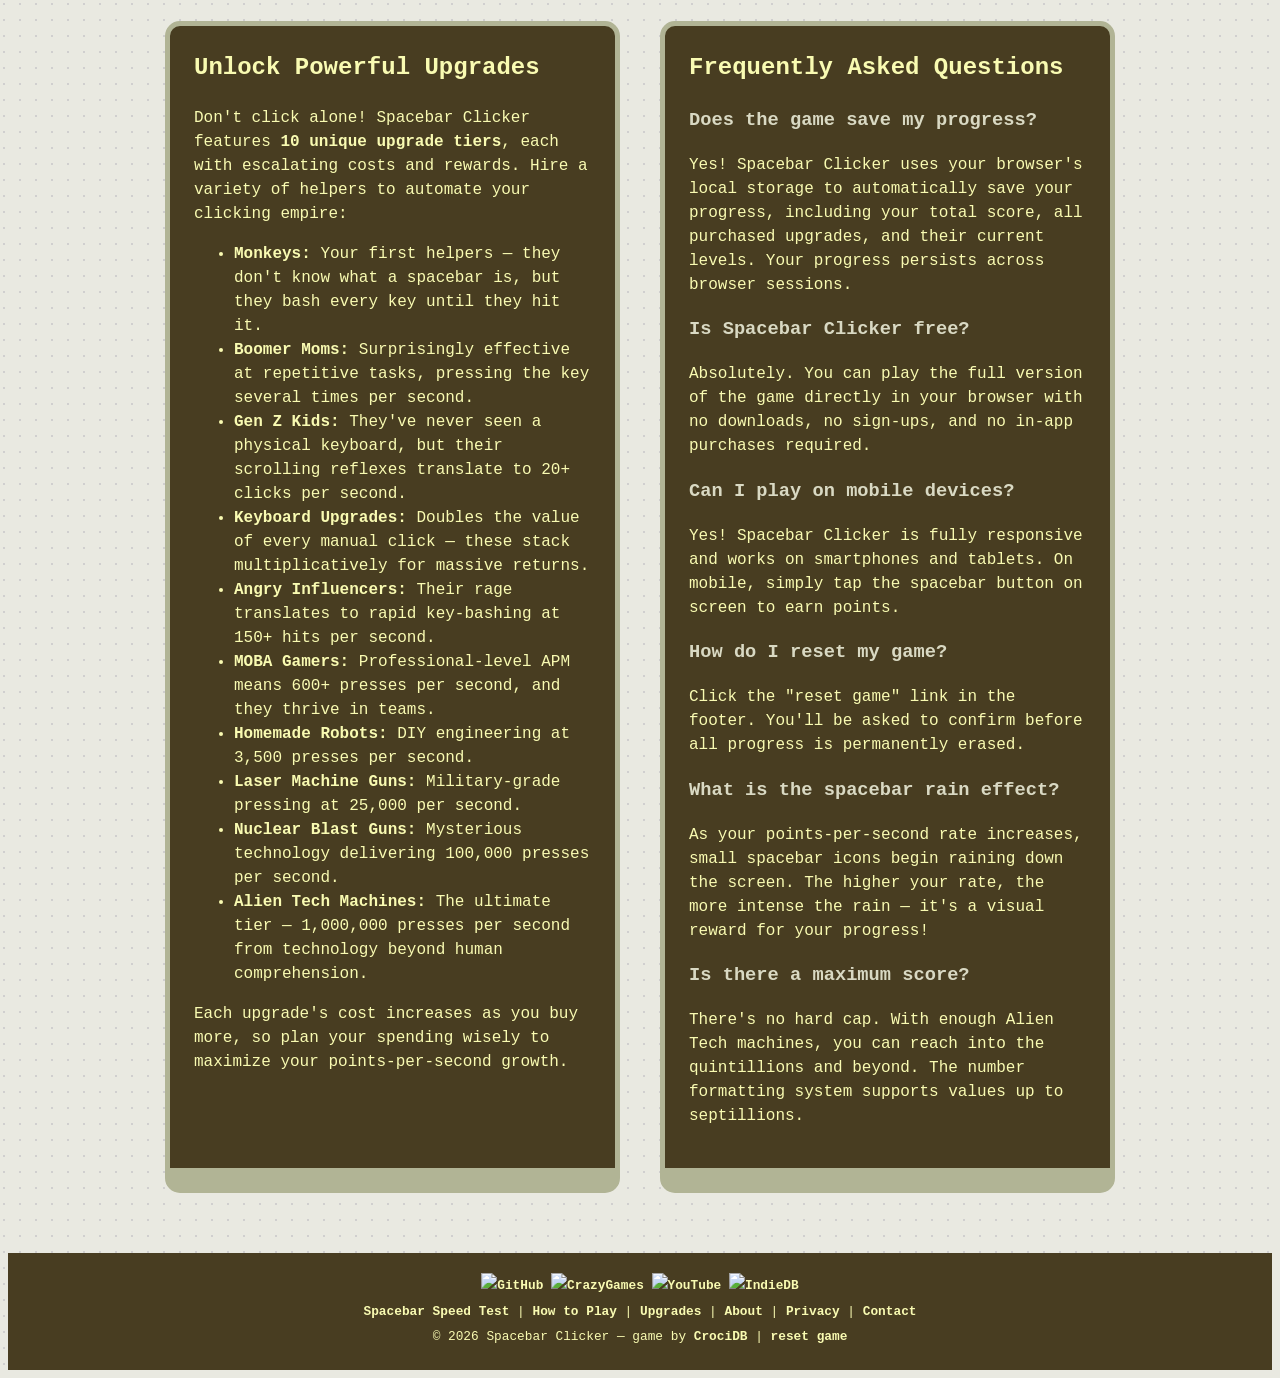
==== commit ad2e2476: "Minor Fixes" ====
--- a/index.html
+++ b/index.html
@@ -286,7 +286,7 @@
             </a>
             <nav>
                 <a href="#game">PLAY GAME</a>
-                <a href="/spacebar-speed-test">SPEED TEST</a>
+                <a href="/speed-test">SPEED TEST</a>
                 <a href="/how-to-play">HOW TO PLAY</a>
                 <a href="/upgrades">UPGRADES</a>
                 <a href="/about">ABOUT</a>
@@ -391,14 +391,14 @@
         <a href="https://www.indiedb.com/games/spacebar-clicker" title="View Spacebar Clicker on IndieDB"
             target="_blank" rel="noopener noreferrer">
             <img src="https://media.indiedb.com/images/global/indiedb.png" width="8" height="8" alt="IndieDB" /></a>
-        <br><br>
-        <a href="/spacebar-speed-test">Spacebar Speed Test</a> |
+        <br>
+        <a href="/speed-test">Spacebar Speed Test</a> |
         <a href="/how-to-play">How to Play</a> |
         <a href="/upgrades">Upgrades</a> |
         <a href="/about">About</a> |
         <a href="/privacy">Privacy</a> |
         <a href="/contact">Contact</a>
-        <br><br>
+        <br>
         &copy; 2026 Spacebar Clicker — game by <a href="https://bruno.croci.me/" rel="nofollow noopener noreferrer"
             target="_blank">CrociDB</a> |
         <a href="#" onclick="game.resetGameSure();return false;" rel="nofollow">reset game</a>
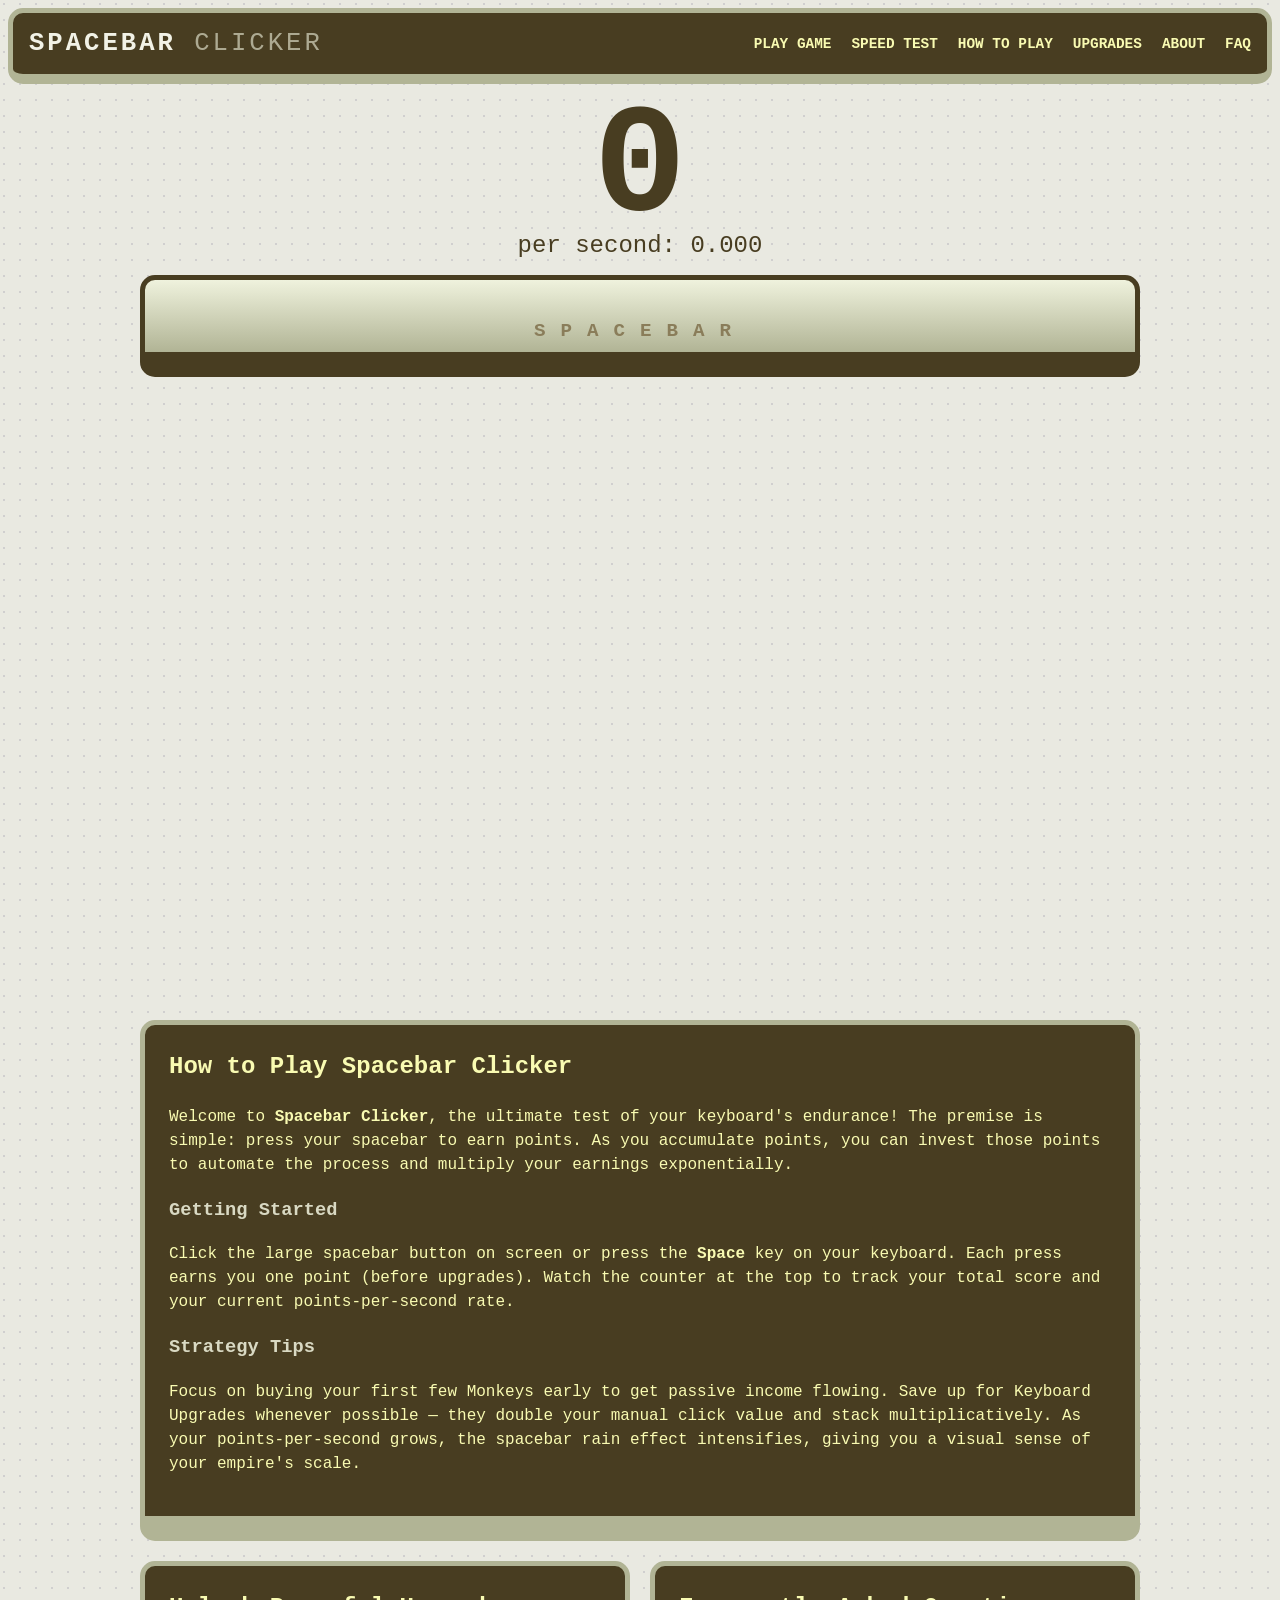
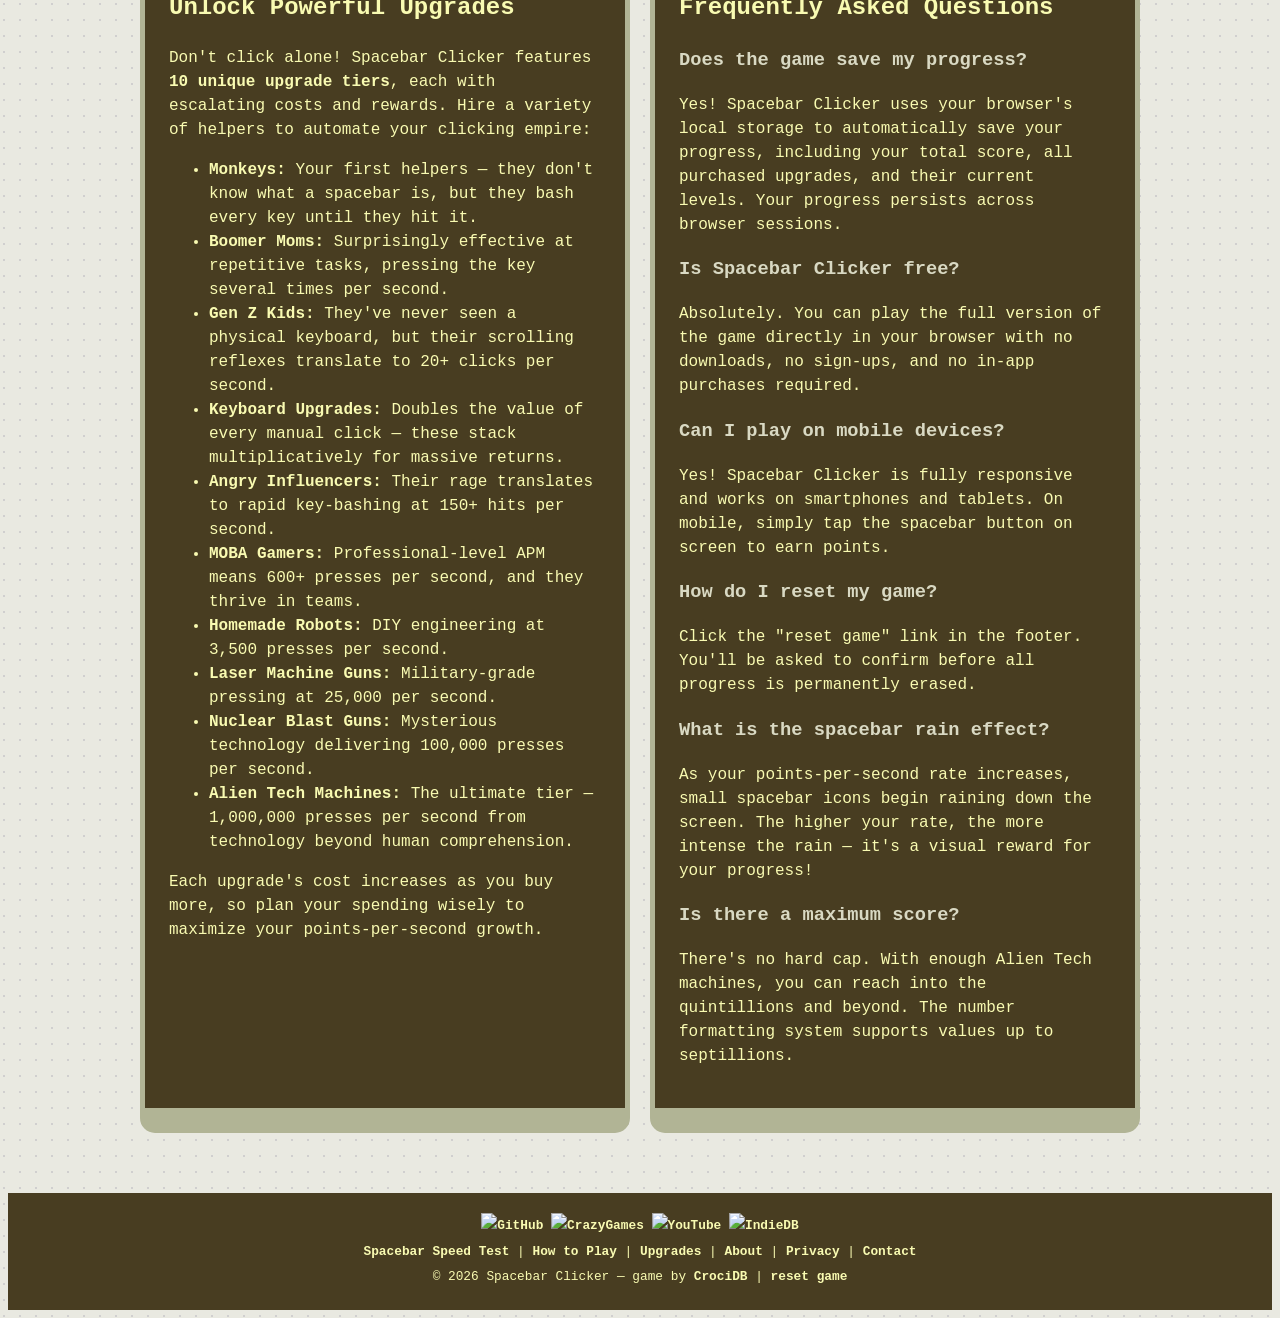
==== commit b85b38dd: "Style tweaks Adjust layout and spacing to tighten the design: reduce grid gap to 20px, set max-width" ====
--- a/index.html
+++ b/index.html
@@ -224,17 +224,16 @@
         }
 
         /* Specific home layout tweaks */
-        .content-section {
-            margin: 40px auto;
+        .content {
+            margin: auto;
             line-height: 1.5;
             display: grid;
             grid-template-columns: 1fr 1fr;
-            gap: 40px;
-            max-width: 990px;
-            padding: 0 20px;
-        }
-
-        .content-section section {
+            gap: 20px;
+            max-width: 1000px;
+        }
+
+        .content section {
             border: var(--border-width) solid var(--border-light);
             border-bottom-width: 25px;
             border-radius: var(--radius);
@@ -244,17 +243,17 @@
             color: var(--text-main);
         }
 
-        .content-section h2 {
+        .content h2 {
             border-color: rgba(255, 255, 255, 0.2);
             color: var(--text-main);
             margin-top: 0;
         }
 
-        .content-section h3 {
+        .content h3 {
             color: var(--text-muted);
         }
 
-        .content-section a {
+        .content a {
             color: var(--white);
         }
 
@@ -310,7 +309,7 @@
                 </li>
             </ul>
         </section>
-        <div class="content-section">
+        <div class="content">
             <section id="how-to-play">
                 <h2>How to Play Spacebar Clicker</h2>
                 <p>Welcome to <strong>Spacebar Clicker</strong>, the ultimate test of your keyboard's endurance! The
--- a/style.css
+++ b/style.css
@@ -112,7 +112,6 @@
 .page-container {
     max-width: 1000px;
     margin: 40px auto;
-    padding: 0 20px;
 }
 
 /* ---------- Article Card ---------- */
@@ -121,7 +120,7 @@
     border: var(--border-width) solid var(--border-light);
     border-bottom-width: 15px;
     border-radius: var(--radius);
-    padding: 2.5rem;
+    padding: 2rem;
     margin-bottom: 40px;
     user-select: text;
 }
@@ -136,7 +135,7 @@
 }
 
 .article-card h2 {
-    font-size: 1.8rem;
+    font-size: 2rem;
     color: var(--bg-dark);
     margin-top: 2.5rem;
     border-left: 8px solid var(--border-light);
@@ -370,10 +369,11 @@
 
     header .container {
         justify-content: center;
+        text-align: center;
     }
 
     .article-card {
-        padding: 1.5rem;
+        padding: 1rem;
     }
 
     .article-card h1 {
@@ -381,7 +381,7 @@
     }
 
     .article-card h2 {
-        font-size: 1.4rem;
+        font-size: 1.5rem;
     }
 
     table {
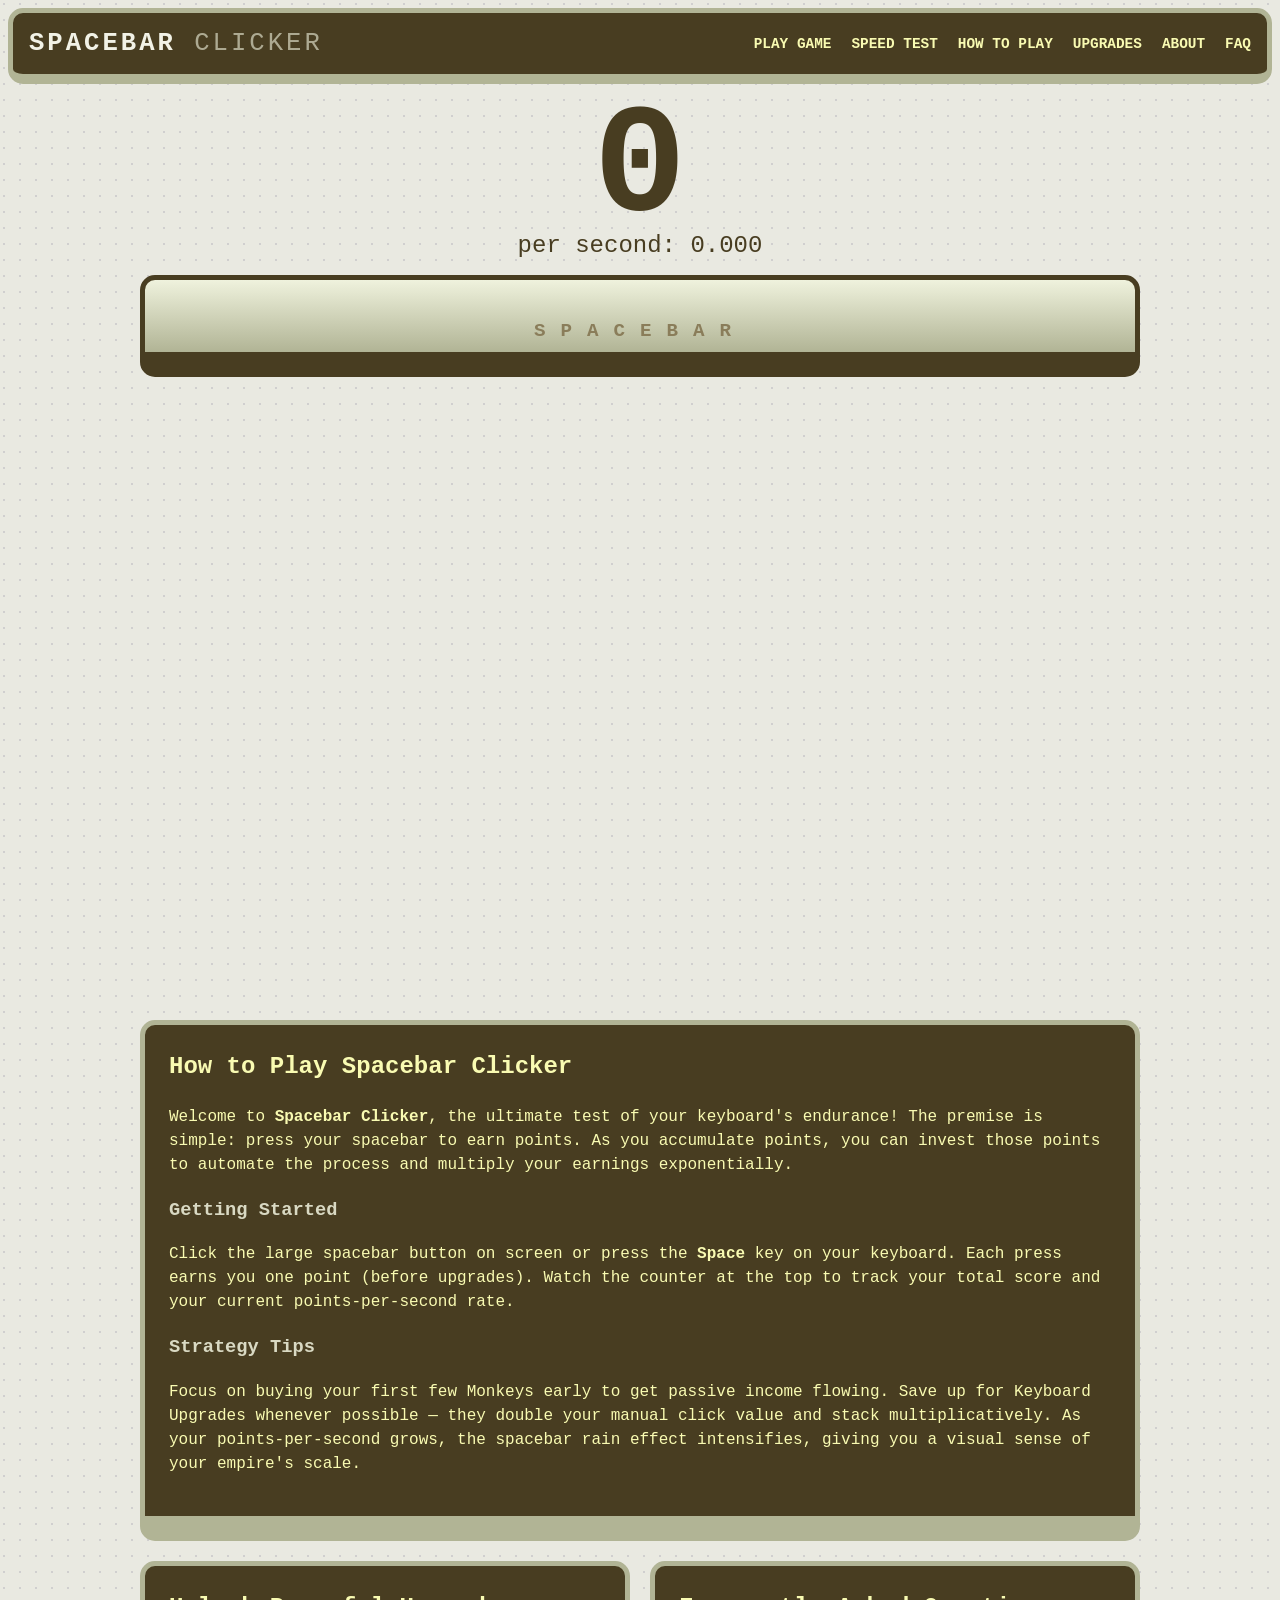
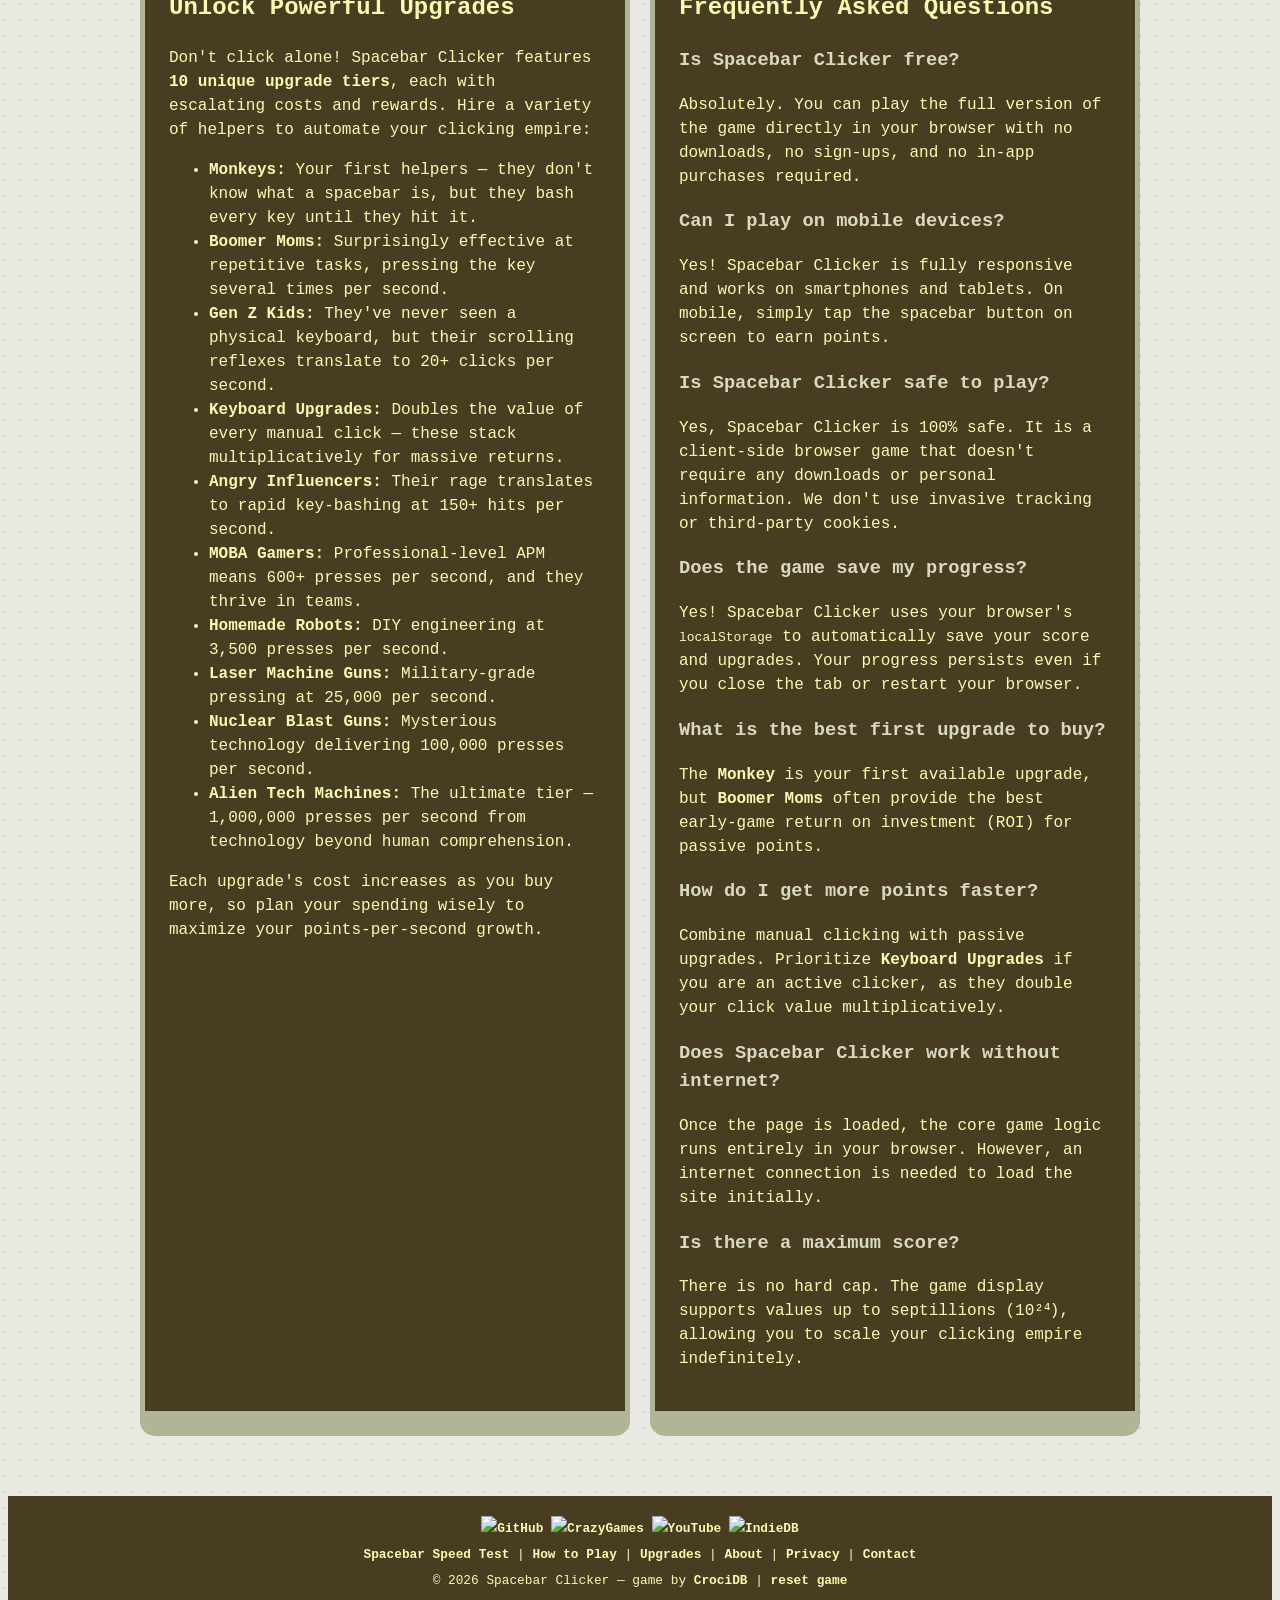
==== commit 78a681ed: "Add FAQ schema, refresh guides" ====
--- a/index.html
+++ b/index.html
@@ -38,6 +38,78 @@
     <meta name="apple-mobile-web-app-title" content="SpaceBar Clicker">
     <script
         type="application/ld+json">{"@context":"https://schema.org","@type":"SoftwareApplication","name":"Spacebar Clicker","operatingSystem":"Any","applicationCategory":"GameApplication","genre":"Idle Game","browserRequirements":"requires HTML5 support","softwareVersion":"1.0","offers":{"@type":"Offer","price":"0","priceCurrency":"USD"},"description":"A fun and addictive idle clicking game where you test your spacebar speed. Buy upgrades, hire monkeys, and unlock alien technology.","author":{"@type":"Person","name":"CrociDB"},"url":"https://spacebarclicker.win"}</script>
+    <script type="application/ld+json">
+    {
+      "@context": "https://schema.org",
+      "@type": "FAQPage",
+      "mainEntity": [
+        {
+          "@type": "Question",
+          "name": "Is Spacebar Clicker free?",
+          "acceptedAnswer": {
+            "@type": "Answer",
+            "text": "Absolutely. You can play the full version of the game directly in your browser with no downloads, no sign-ups, and no in-app purchases required."
+          }
+        },
+        {
+          "@type": "Question",
+          "name": "Can I play on mobile devices?",
+          "acceptedAnswer": {
+            "@type": "Answer",
+            "text": "Yes! Spacebar Clicker is fully responsive and works on smartphones and tablets. On mobile, simply tap the spacebar button on screen to earn points."
+          }
+        },
+        {
+          "@type": "Question",
+          "name": "Is Spacebar Clicker safe to play?",
+          "acceptedAnswer": {
+            "@type": "Answer",
+            "text": "Yes, Spacebar Clicker is 100% safe. It is a client-side browser game that doesn't require any downloads or personal information. We don't use invasive tracking or third-party cookies."
+          }
+        },
+        {
+          "@type": "Question",
+          "name": "Does the game save my progress?",
+          "acceptedAnswer": {
+            "@type": "Answer",
+            "text": "Yes! Spacebar Clicker uses your browser's localStorage to automatically save your score and upgrades. Your progress persists even if you close the tab or restart your browser."
+          }
+        },
+        {
+          "@type": "Question",
+          "name": "What is the best first upgrade to buy?",
+          "acceptedAnswer": {
+            "@type": "Answer",
+            "text": "The Monkey is your first available upgrade, but Boomer Moms often provide the best early-game return on investment (ROI) for passive points."
+          }
+        },
+        {
+          "@type": "Question",
+          "name": "How do I get more points faster?",
+          "acceptedAnswer": {
+            "@type": "Answer",
+            "text": "Combine manual clicking with passive upgrades. Prioritize Keyboard Upgrades if you are an active clicker, as they double your click value multiplicatively."
+          }
+        },
+        {
+          "@type": "Question",
+          "name": "Does Spacebar Clicker work without internet?",
+          "acceptedAnswer": {
+            "@type": "Answer",
+            "text": "Once the page is loaded, the core game logic runs entirely in your browser. However, an internet connection is needed to load the site initially."
+          }
+        },
+        {
+          "@type": "Question",
+          "name": "Is there a maximum score?",
+          "acceptedAnswer": {
+            "@type": "Answer",
+            "text": "There is no hard cap. The game display supports values up to septillions (10²⁴), allowing you to scale your clicking empire indefinitely."
+          }
+        }
+      ]
+    }
+    </script>
     <link rel="stylesheet" href="/style.css">
     <style>
         /* Game-Specific Styles - Remaining in index.html */
@@ -354,25 +426,30 @@
             </section>
             <section id="faq">
                 <h2>Frequently Asked Questions</h2>
-                <h3>Does the game save my progress?</h3>
-                <p>Yes! Spacebar Clicker uses your browser's local storage to automatically save your progress,
-                    including your total score, all purchased upgrades, and their current levels. Your progress persists
-                    across browser sessions.</p>
                 <h3>Is Spacebar Clicker free?</h3>
                 <p>Absolutely. You can play the full version of the game directly in your browser with no downloads, no
                     sign-ups, and no in-app purchases required.</p>
                 <h3>Can I play on mobile devices?</h3>
                 <p>Yes! Spacebar Clicker is fully responsive and works on smartphones and tablets. On mobile, simply tap
                     the spacebar button on screen to earn points.</p>
-                <h3>How do I reset my game?</h3>
-                <p>Click the "reset game" link in the footer. You'll be asked to confirm before all progress is
-                    permanently erased.</p>
-                <h3>What is the spacebar rain effect?</h3>
-                <p>As your points-per-second rate increases, small spacebar icons begin raining down the screen. The
-                    higher your rate, the more intense the rain — it's a visual reward for your progress!</p>
+                <h3>Is Spacebar Clicker safe to play?</h3>
+                <p>Yes, Spacebar Clicker is 100% safe. It is a client-side browser game that doesn't require any
+                    downloads or personal information. We don't use invasive tracking or third-party cookies.</p>
+                <h3>Does the game save my progress?</h3>
+                <p>Yes! Spacebar Clicker uses your browser's <code>localStorage</code> to automatically save your
+                    score and upgrades. Your progress persists even if you close the tab or restart your browser.</p>
+                <h3>What is the best first upgrade to buy?</h3>
+                <p>The <strong>Monkey</strong> is your first available upgrade, but <strong>Boomer Moms</strong> often
+                    provide the best early-game return on investment (ROI) for passive points.</p>
+                <h3>How do I get more points faster?</h3>
+                <p>Combine manual clicking with passive upgrades. Prioritize <strong>Keyboard Upgrades</strong> if you
+                    are an active clicker, as they double your click value multiplicatively.</p>
+                <h3>Does Spacebar Clicker work without internet?</h3>
+                <p>Once the page is loaded, the core game logic runs entirely in your browser. However, an internet
+                    connection is needed to load the site initially.</p>
                 <h3>Is there a maximum score?</h3>
-                <p>There's no hard cap. With enough Alien Tech machines, you can reach into the quintillions and beyond.
-                    The number formatting system supports values up to septillions.</p>
+                <p>There is no hard cap. The game display supports values up to septillions (10²⁴), allowing you to
+                    scale your clicking empire indefinitely.</p>
             </section>
         </div>
     </main>
--- a/style.css
+++ b/style.css
@@ -381,7 +381,7 @@
     }
 
     .article-card h2 {
-        font-size: 1.5rem;
+        font-size: 1.4rem;
     }
 
     table {
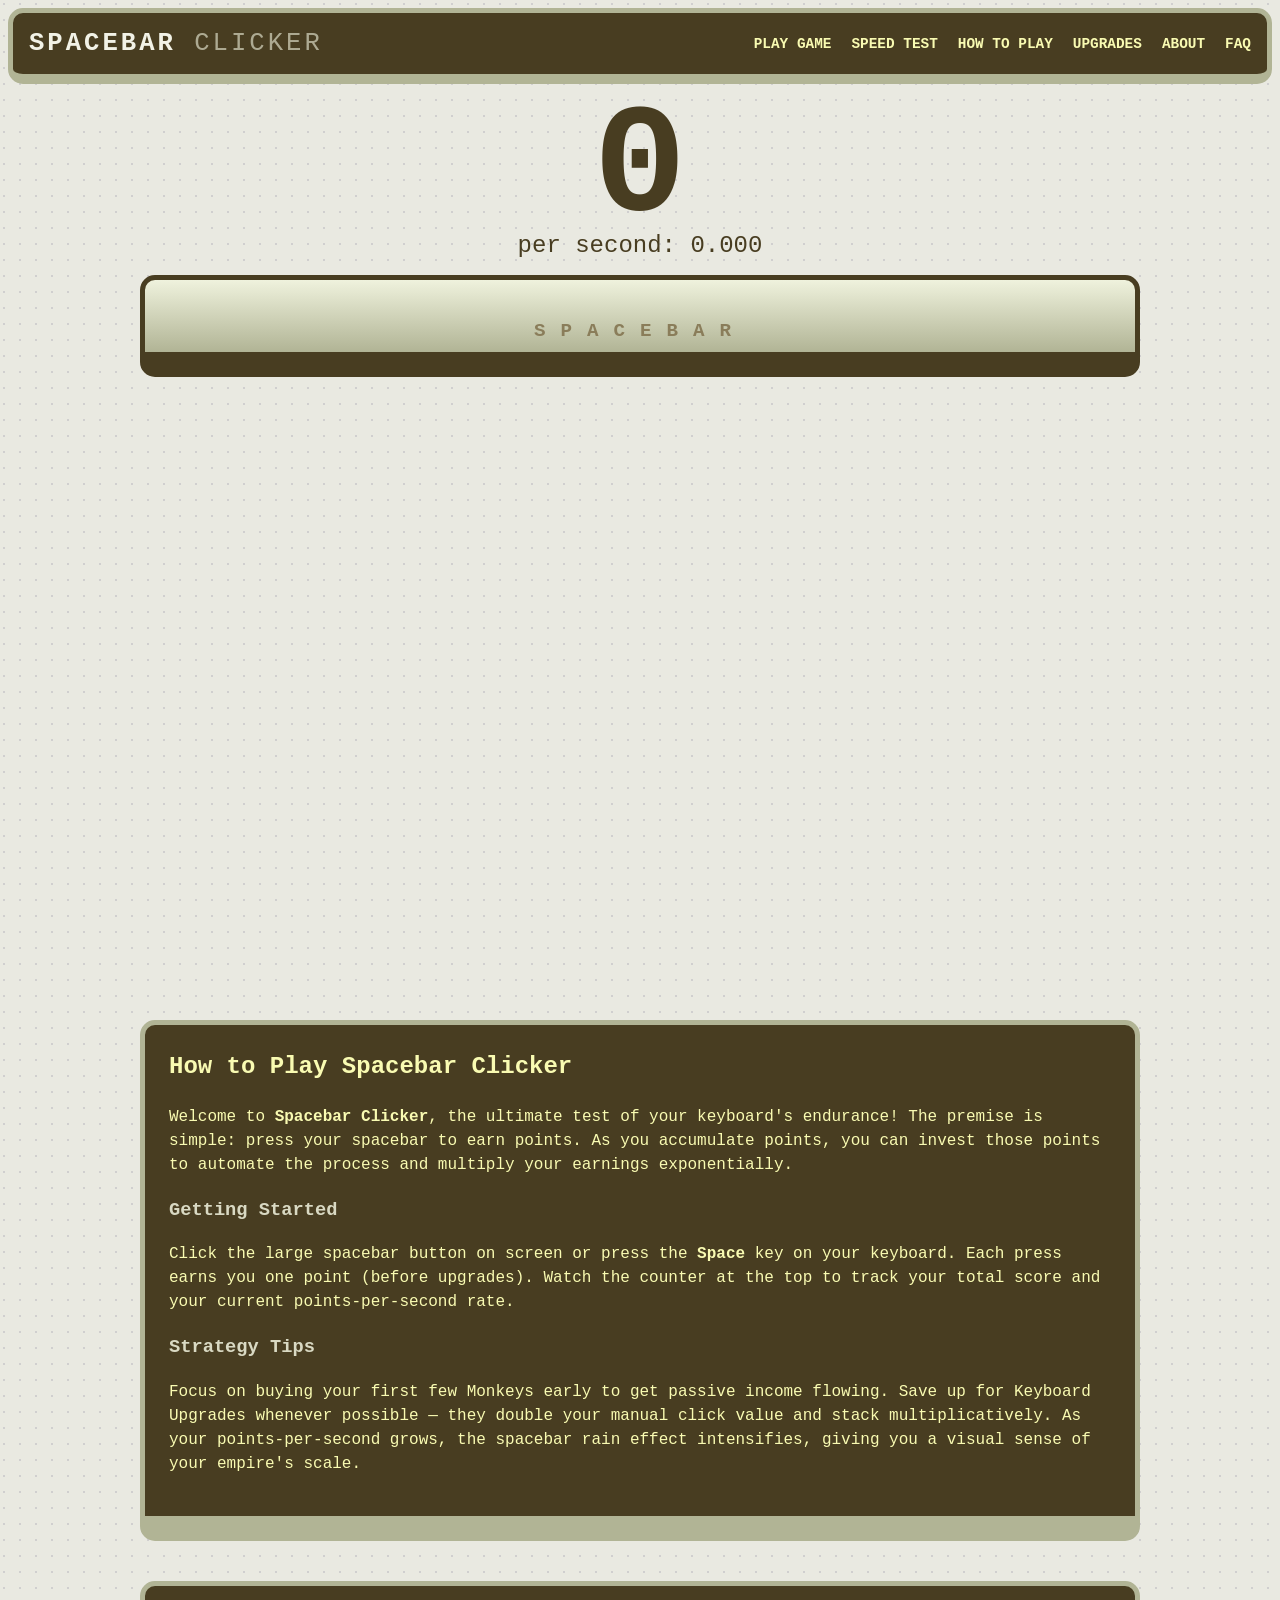
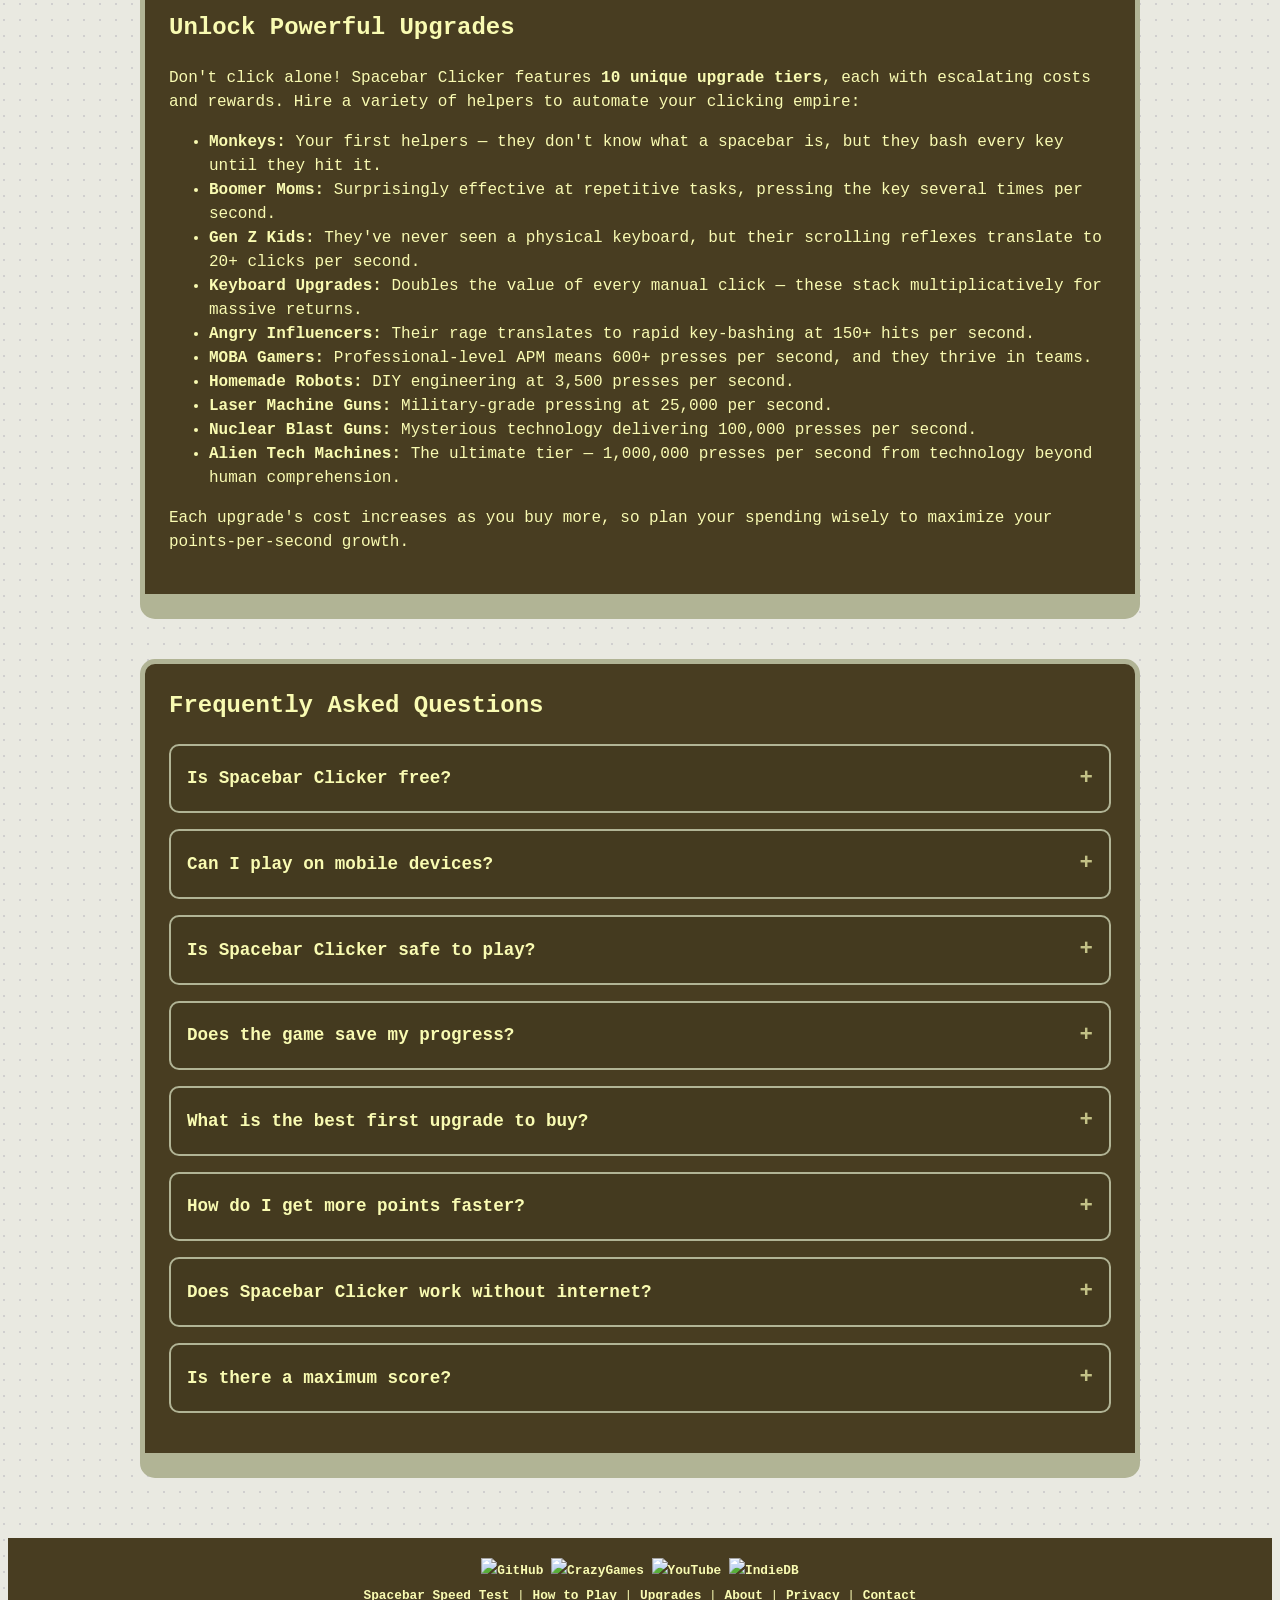
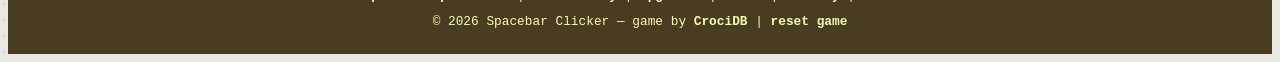
==== commit a9b4ecc5: "FAQs to accordion" ====
--- a/index.html
+++ b/index.html
@@ -300,8 +300,8 @@
             margin: auto;
             line-height: 1.5;
             display: grid;
-            grid-template-columns: 1fr 1fr;
-            gap: 20px;
+            /*grid-template-columns: 1fr 1fr;*/
+            gap: 40px;
             max-width: 1000px;
         }
 
@@ -329,9 +329,9 @@
             color: var(--white);
         }
 
-        #how-to-play {
+        /* #how-to-play {
             grid-column: 1 / span 2;
-        }
+        } */
 
         #game {
             margin-top: 20px;
@@ -424,32 +424,48 @@
                 <p>Each upgrade's cost increases as you buy more, so plan your spending wisely to maximize your
                     points-per-second growth.</p>
             </section>
-            <section id="faq">
+            <section id="faq" class="faq-accordion">
                 <h2>Frequently Asked Questions</h2>
-                <h3>Is Spacebar Clicker free?</h3>
-                <p>Absolutely. You can play the full version of the game directly in your browser with no downloads, no
-                    sign-ups, and no in-app purchases required.</p>
-                <h3>Can I play on mobile devices?</h3>
-                <p>Yes! Spacebar Clicker is fully responsive and works on smartphones and tablets. On mobile, simply tap
-                    the spacebar button on screen to earn points.</p>
-                <h3>Is Spacebar Clicker safe to play?</h3>
-                <p>Yes, Spacebar Clicker is 100% safe. It is a client-side browser game that doesn't require any
-                    downloads or personal information. We don't use invasive tracking or third-party cookies.</p>
-                <h3>Does the game save my progress?</h3>
-                <p>Yes! Spacebar Clicker uses your browser's <code>localStorage</code> to automatically save your
-                    score and upgrades. Your progress persists even if you close the tab or restart your browser.</p>
-                <h3>What is the best first upgrade to buy?</h3>
-                <p>The <strong>Monkey</strong> is your first available upgrade, but <strong>Boomer Moms</strong> often
-                    provide the best early-game return on investment (ROI) for passive points.</p>
-                <h3>How do I get more points faster?</h3>
-                <p>Combine manual clicking with passive upgrades. Prioritize <strong>Keyboard Upgrades</strong> if you
-                    are an active clicker, as they double your click value multiplicatively.</p>
-                <h3>Does Spacebar Clicker work without internet?</h3>
-                <p>Once the page is loaded, the core game logic runs entirely in your browser. However, an internet
-                    connection is needed to load the site initially.</p>
-                <h3>Is there a maximum score?</h3>
-                <p>There is no hard cap. The game display supports values up to septillions (10²⁴), allowing you to
-                    scale your clicking empire indefinitely.</p>
+                <details>
+                    <summary><h3>Is Spacebar Clicker free?</h3></summary>
+                    <p>Absolutely. You can play the full version of the game directly in your browser with no downloads,
+                        no sign-ups, and no in-app purchases required.</p>
+                </details>
+                <details>
+                    <summary><h3>Can I play on mobile devices?</h3></summary>
+                    <p>Yes! Spacebar Clicker is fully responsive and works on smartphones and tablets. On mobile, simply
+                        tap the spacebar button on screen to earn points.</p>
+                </details>
+                <details>
+                    <summary><h3>Is Spacebar Clicker safe to play?</h3></summary>
+                    <p>Yes, Spacebar Clicker is 100% safe. It is a client-side browser game that doesn't require any
+                        downloads or personal information. We don't use invasive tracking or third-party cookies.</p>
+                </details>
+                <details>
+                    <summary><h3>Does the game save my progress?</h3></summary>
+                    <p>Yes! Spacebar Clicker uses your browser's <code>localStorage</code> to automatically save your
+                        score and upgrades. Your progress persists even if you close the tab or restart your browser.</p>
+                </details>
+                <details>
+                    <summary><h3>What is the best first upgrade to buy?</h3></summary>
+                    <p>The <strong>Monkey</strong> is your first available upgrade, but <strong>Boomer Moms</strong>
+                        often provide the best early-game return on investment (ROI) for passive points.</p>
+                </details>
+                <details>
+                    <summary><h3>How do I get more points faster?</h3></summary>
+                    <p>Combine manual clicking with passive upgrades. Prioritize <strong>Keyboard Upgrades</strong> if
+                        you are an active clicker, as they double your click value multiplicatively.</p>
+                </details>
+                <details>
+                    <summary><h3>Does Spacebar Clicker work without internet?</h3></summary>
+                    <p>Once the page is loaded, the core game logic runs entirely in your browser. However, an internet
+                        connection is needed to load the site initially.</p>
+                </details>
+                <details>
+                    <summary><h3>Is there a maximum score?</h3></summary>
+                    <p>There is no hard cap. The game display supports values up to septillions (10²⁴), allowing you to
+                        scale your clicking empire indefinitely.</p>
+                </details>
             </section>
         </div>
     </main>
--- a/style.css
+++ b/style.css
@@ -361,6 +361,61 @@
     user-select: none;
 }
 
+/* ---------- FAQ Accordion ---------- */
+.faq-accordion details {
+    margin-bottom: 1rem;
+    border: 2px solid var(--border-light);
+    border-radius: 10px;
+    background: rgba(0, 0, 0, 0.05);
+    transition: background 0.3s ease;
+}
+
+.faq-accordion details[open] {
+    background: rgba(0, 0, 0, 0.02);
+}
+
+.faq-accordion summary {
+    padding: 1rem;
+    font-weight: bold;
+    cursor: pointer;
+    list-style: none;
+    display: flex;
+    justify-content: space-between;
+    align-items: center;
+    user-select: none;
+    font-size: 1.1rem;
+}
+
+.faq-accordion summary h3 {
+    margin: 0;
+    font-size: inherit;
+    color: inherit;
+    display: inline;
+}
+
+.faq-accordion summary::-webkit-details-marker {
+    display: none;
+}
+
+.faq-accordion summary::after {
+    content: "+";
+    font-size: 1.4rem;
+    transition: transform 0.3s ease;
+    opacity: 0.7;
+}
+
+.faq-accordion details[open] summary::after {
+    transform: rotate(45deg);
+}
+
+.faq-accordion details p {
+    padding: 0 1rem 1rem;
+    margin: 0;
+    line-height: 1.6;
+    opacity: 0.9;
+    font-size: 0.95rem;
+}
+
 /* ---------- Responsive ---------- */
 @media (max-width: 768px) {
     header nav {
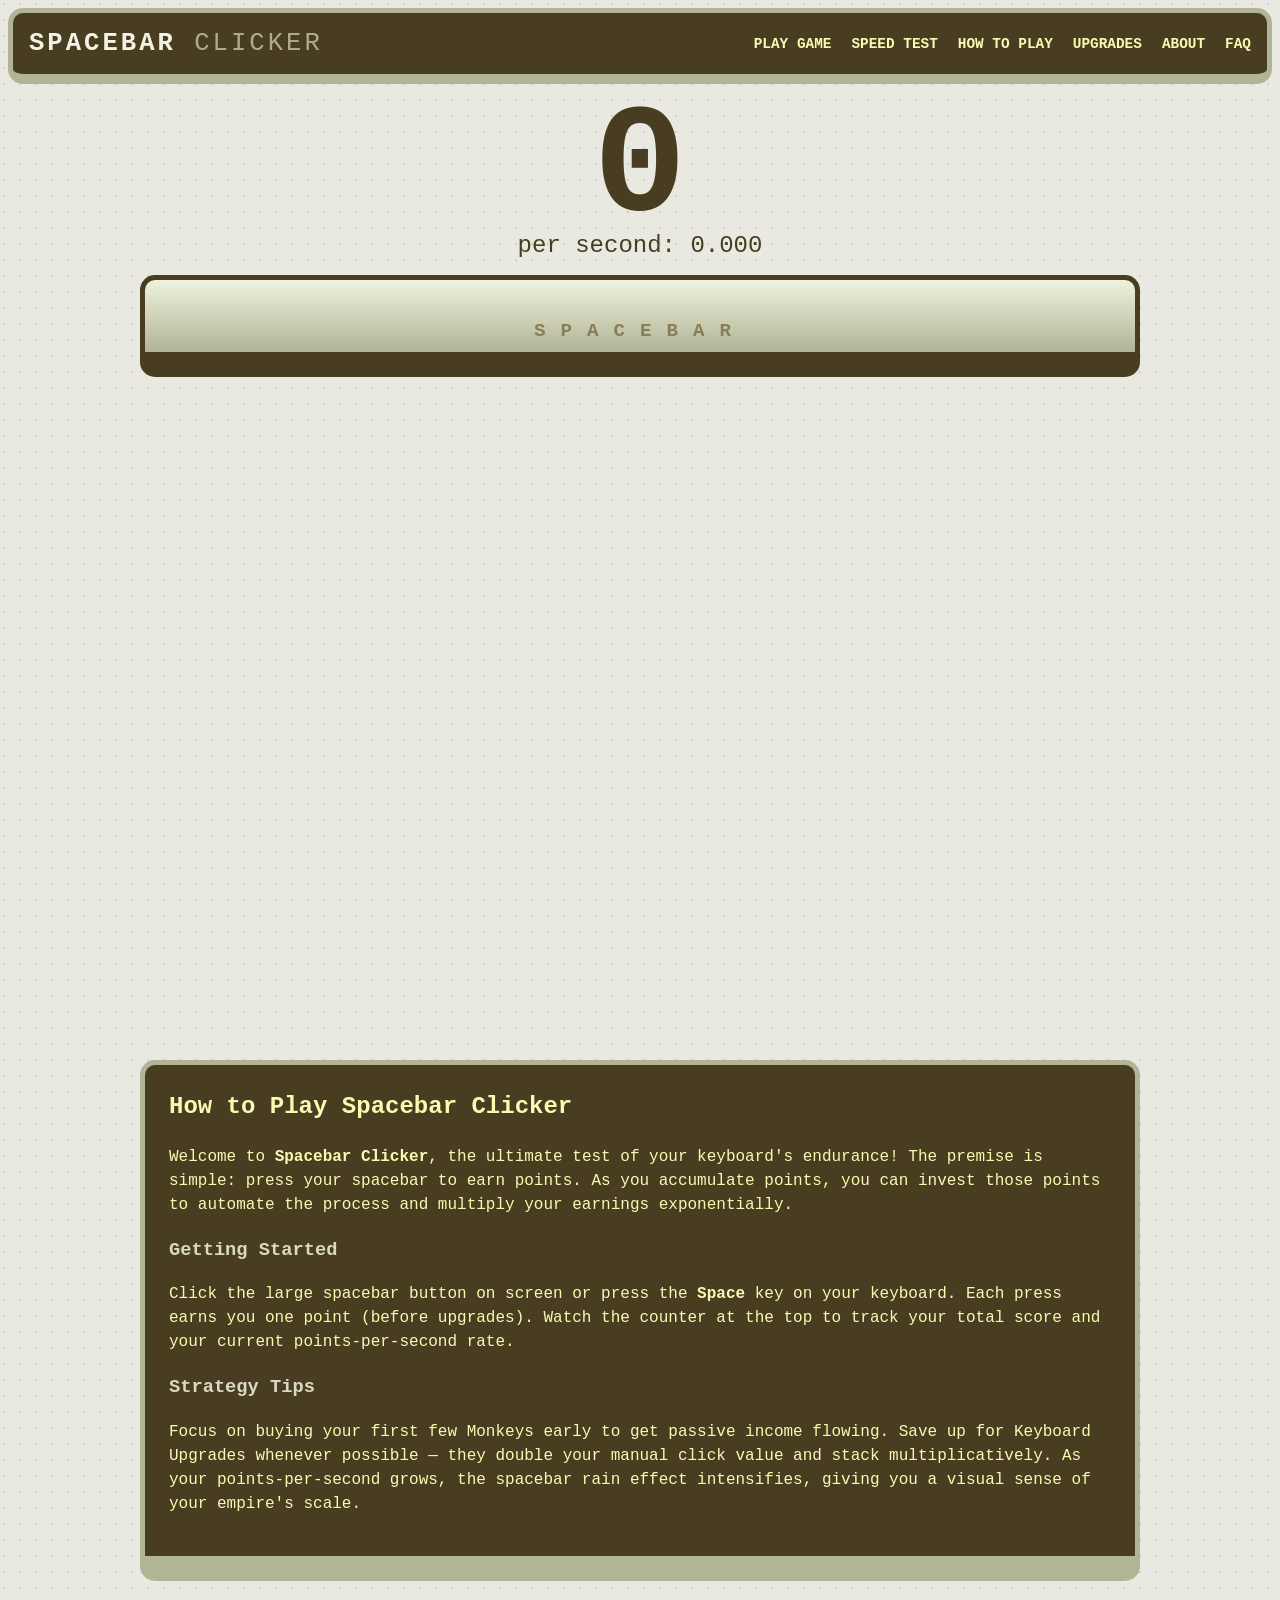
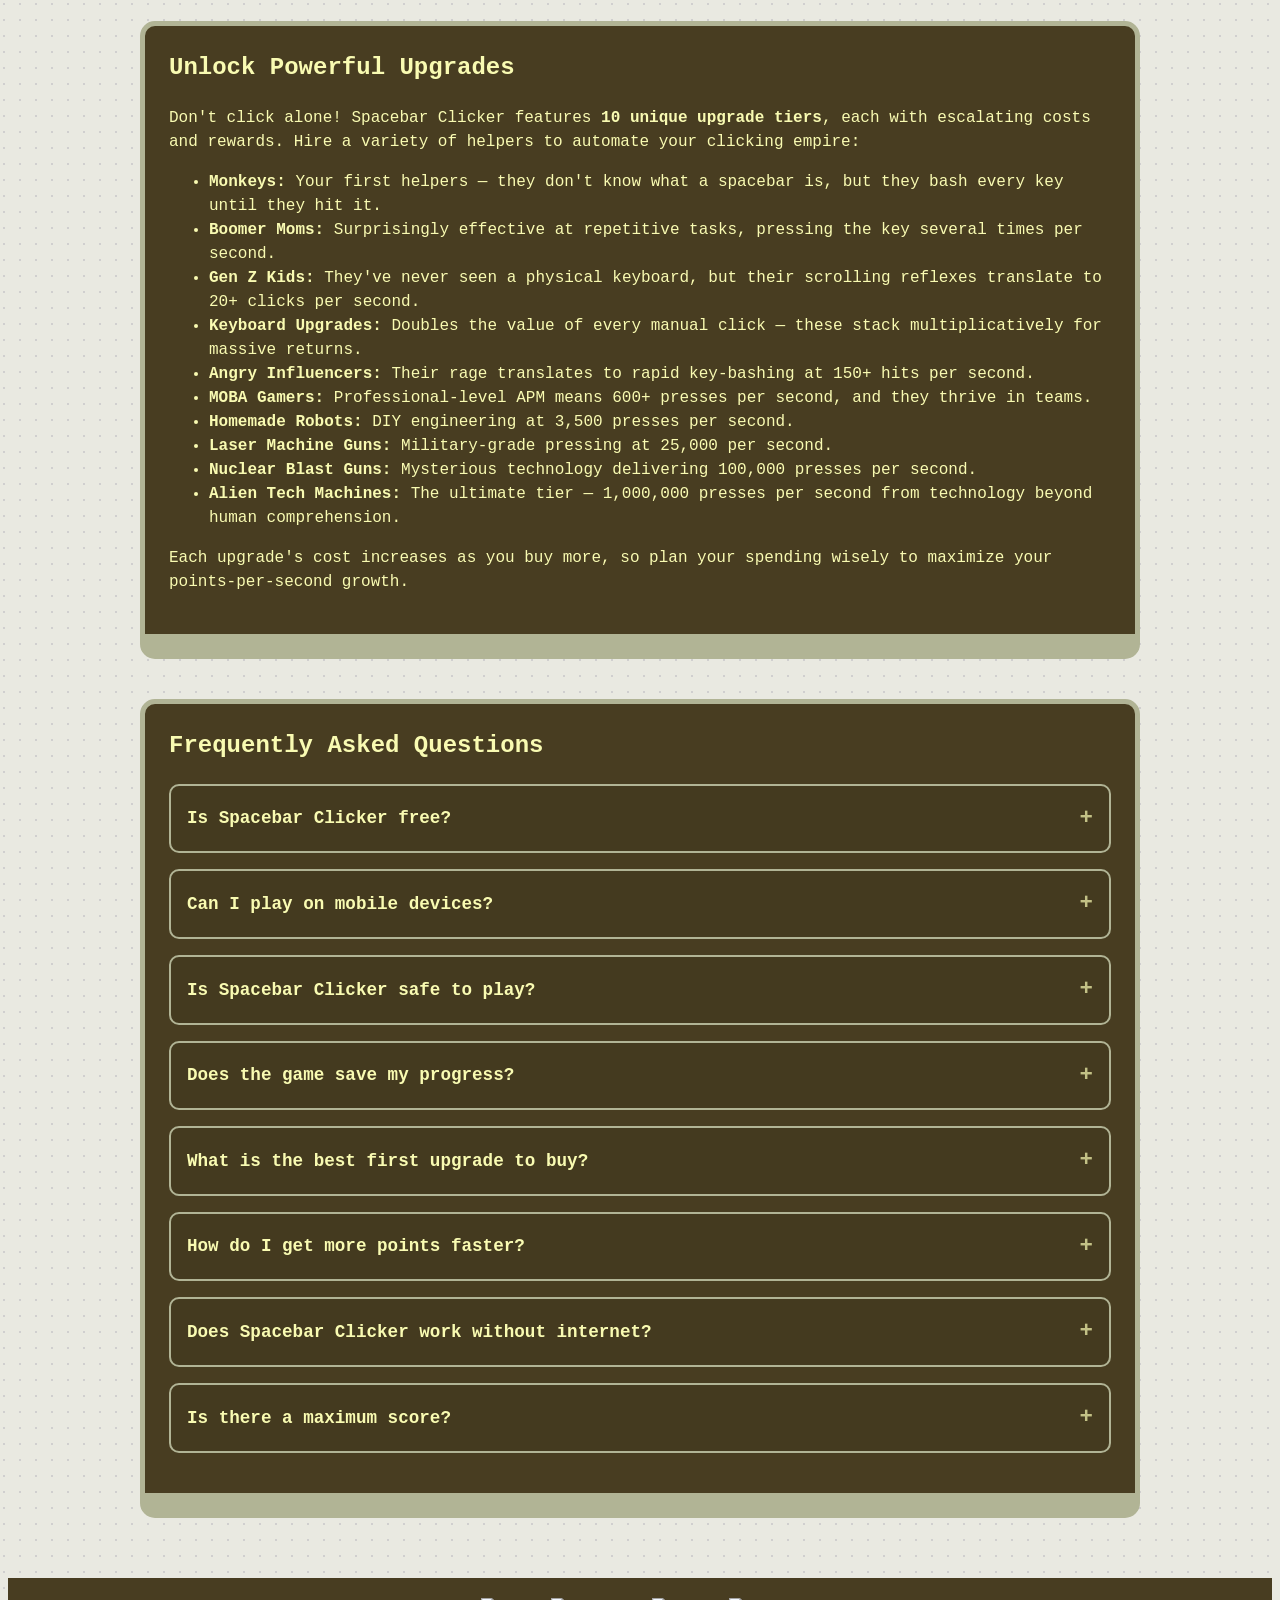
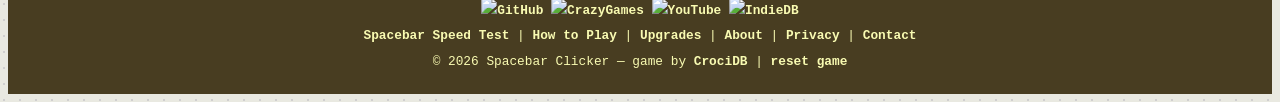
==== commit b75e370b: "Add particle container and route particles Introduce a full-screen #particle-container (fixed overla" ====
--- a/index.html
+++ b/index.html
@@ -295,6 +295,17 @@
             height: 15px
         }
 
+        #particle-container {
+            position: fixed;
+            top: 0;
+            left: 0;
+            width: 100%;
+            height: 100%;
+            pointer-events: none;
+            z-index: 999;
+            overflow: hidden;
+        }
+
         /* Specific home layout tweaks */
         .content {
             margin: auto;
@@ -335,6 +346,7 @@
 
         #game {
             margin-top: 20px;
+            margin-bottom: 40px;
         }
 
         @media (max-width:768px) {
@@ -350,6 +362,7 @@
 </head>
 
 <body>
+    <div id="particle-container"></div>
     <header>
         <div class="container">
             <a href="/" class="logo-link">
@@ -427,42 +440,59 @@
             <section id="faq" class="faq-accordion">
                 <h2>Frequently Asked Questions</h2>
                 <details>
-                    <summary><h3>Is Spacebar Clicker free?</h3></summary>
+                    <summary>
+                        <h3>Is Spacebar Clicker free?</h3>
+                    </summary>
                     <p>Absolutely. You can play the full version of the game directly in your browser with no downloads,
                         no sign-ups, and no in-app purchases required.</p>
                 </details>
                 <details>
-                    <summary><h3>Can I play on mobile devices?</h3></summary>
+                    <summary>
+                        <h3>Can I play on mobile devices?</h3>
+                    </summary>
                     <p>Yes! Spacebar Clicker is fully responsive and works on smartphones and tablets. On mobile, simply
                         tap the spacebar button on screen to earn points.</p>
                 </details>
                 <details>
-                    <summary><h3>Is Spacebar Clicker safe to play?</h3></summary>
+                    <summary>
+                        <h3>Is Spacebar Clicker safe to play?</h3>
+                    </summary>
                     <p>Yes, Spacebar Clicker is 100% safe. It is a client-side browser game that doesn't require any
                         downloads or personal information. We don't use invasive tracking or third-party cookies.</p>
                 </details>
                 <details>
-                    <summary><h3>Does the game save my progress?</h3></summary>
+                    <summary>
+                        <h3>Does the game save my progress?</h3>
+                    </summary>
                     <p>Yes! Spacebar Clicker uses your browser's <code>localStorage</code> to automatically save your
-                        score and upgrades. Your progress persists even if you close the tab or restart your browser.</p>
-                </details>
-                <details>
-                    <summary><h3>What is the best first upgrade to buy?</h3></summary>
+                        score and upgrades. Your progress persists even if you close the tab or restart your browser.
+                    </p>
+                </details>
+                <details>
+                    <summary>
+                        <h3>What is the best first upgrade to buy?</h3>
+                    </summary>
                     <p>The <strong>Monkey</strong> is your first available upgrade, but <strong>Boomer Moms</strong>
                         often provide the best early-game return on investment (ROI) for passive points.</p>
                 </details>
                 <details>
-                    <summary><h3>How do I get more points faster?</h3></summary>
+                    <summary>
+                        <h3>How do I get more points faster?</h3>
+                    </summary>
                     <p>Combine manual clicking with passive upgrades. Prioritize <strong>Keyboard Upgrades</strong> if
                         you are an active clicker, as they double your click value multiplicatively.</p>
                 </details>
                 <details>
-                    <summary><h3>Does Spacebar Clicker work without internet?</h3></summary>
+                    <summary>
+                        <h3>Does Spacebar Clicker work without internet?</h3>
+                    </summary>
                     <p>Once the page is loaded, the core game logic runs entirely in your browser. However, an internet
                         connection is needed to load the site initially.</p>
                 </details>
                 <details>
-                    <summary><h3>Is there a maximum score?</h3></summary>
+                    <summary>
+                        <h3>Is there a maximum score?</h3>
+                    </summary>
                     <p>There is no hard cap. The game display supports values up to septillions (10²⁴), allowing you to
                         scale your clicking empire indefinitely.</p>
                 </details>
@@ -495,7 +525,7 @@
             target="_blank">CrociDB</a> |
         <a href="#" onclick="game.resetGameSure();return false;" rel="nofollow">reset game</a>
     </footer>
-    <script>function e() { this.setSettings = function (e) { for (var t = 0; t < 24; t++)this[String.fromCharCode(97 + t)] = e[t] || 0; this.c < .01 && (this.c = .01); var i = this.b + this.c + this.e; if (i < .18) { var s = .18 / i; this.b *= s, this.c *= s, this.e *= s } } } var t = new function () { var t, i, s, a, n, r, l, c, o, h, u, d; this._params = new e, this.reset = function () { var e = this._params; a = 100 / (e.f * e.f + .001), n = 100 / (e.g * e.g + .001), r = 1 - e.h * e.h * e.h * .01, l = -e.i * e.i * e.i * 1e-6, e.a || (u = .5 - e.n / 2, d = 5e-5 * -e.o), c = 1 + e.l * e.l * (e.l > 0 ? -.9 : 10), o = 0, h = 1 == e.m ? 0 : (1 - e.m) * (1 - e.m) * 2e4 + 32 }, this.totalReset = function () { this.reset(); var e = this._params; return t = e.b * e.b * 1e5, i = e.c * e.c * 1e5, s = e.e * e.e * 1e5 + 12, 3 * ((t + i + s) / 3 | 0) }, this.synthWave = function (e, p) { var v = this._params, m = 1 != v.s || v.v, f = v.v * v.v * .1, y = 1 + 3e-4 * v.w, b = v.s * v.s * v.s * .1, _ = 1 + 1e-4 * v.t, g = 1 != v.s, w = v.x * v.x, k = v.g, x = v.q || v.r, M = v.r * v.r * v.r * .2, L = v.q * v.q * (v.q < 0 ? -1020 : 1020), C = v.p ? 32 + ((1 - v.p) * (1 - v.p) * 2e4 | 0) : 0, S = v.d, I = v.j / 2, A = v.k * v.k * .01, B = v.a, D = t, T = 1 / t, E = 1 / i, j = 1 / s, z = 5 / (1 + v.u * v.u * 20) * (.01 + b); z > .8 && (z = .8), z = 1 - z; for (var P, G, H, N, O, q, U = !1, V = 0, Y = 0, Z = 0, R = 0, W = 0, X = 0, J = 0, K = 0, Q = 0, F = 0, $ = new Array(1024), ee = new Array(32), te = $.length; te--;)$[te] = 0; for (te = ee.length; te--;)ee[te] = 2 * Math.random() - 1; for (te = 0; te < p; te++) { if (U) return te; if (C && ++Q >= C && (Q = 0, this.reset()), h && ++o >= h && (h = 0, a *= c), (a *= r += l) > n && (a = n, k > 0 && (U = !0)), G = a, I > 0 && (F += A, G *= 1 + Math.sin(F) * I), (G |= 0) < 8 && (G = 8), B || ((u += d) < 0 ? u = 0 : u > .5 && (u = .5)), ++Y > D) switch (Y = 0, ++V) { case 1: D = i; break; case 2: D = s }switch (V) { case 0: Z = Y * T; break; case 1: Z = 1 + 2 * (1 - Y * E) * S; break; case 2: Z = 1 - Y * j; break; case 3: Z = 0, U = !0 }x && ((H = 0 | (L += M)) < 0 ? H = -H : H > 1023 && (H = 1023)), m && y && ((f *= y) < 1e-5 ? f = 1e-5 : f > .1 && (f = .1)), q = 0; for (var ie = 8; ie--;) { if (++J >= G && (J %= G, 3 == B)) for (var se = ee.length; se--;)ee[se] = 2 * Math.random() - 1; switch (B) { case 0: O = J / G < u ? .5 : -.5; break; case 1: O = 1 - J / G * 2; break; case 2: O = .225 * (((O = 1.27323954 * (N = 6.28318531 * ((N = J / G) > .5 ? N - 1 : N)) + .405284735 * N * N * (N < 0 ? 1 : -1)) < 0 ? -1 : 1) * O * O - O) + O; break; case 3: O = ee[Math.abs(32 * J / G | 0)] }m && (P = X, (b *= _) < 0 ? b = 0 : b > .1 && (b = .1), g ? (W += (O - X) * b, W *= z) : (X = O, W = 0), R += (X += W) - P, O = R *= 1 - f), x && ($[K % 1024] = O, O += $[(K - H + 1024) % 1024], K++), q += O } q *= .125 * Z * w, e[te] = q >= 1 ? 32767 : q <= -1 ? -32768 : 32767 * q | 0 } return p } }; window.jsfxr = function (e) { t._params.setSettings(e); var i = t.totalReset(), s = new Uint8Array(4 * ((i + 1) / 2 | 0) + 44), a = 2 * t.synthWave(new Uint16Array(s.buffer, 44), i), n = new Uint32Array(s.buffer, 0, 44); n[0] = 1179011410, n[1] = a + 36, n[2] = 1163280727, n[3] = 544501094, n[4] = 16, n[5] = 65537, n[6] = 44100, n[7] = 88200, n[8] = 1048578, n[9] = 1635017060, n[10] = a, a += 44; for (var r = 0, l = "ABCDEFGHIJKLMNOPQRSTUVWXYZabcdefghijklmnopqrstuvwxyz0123456789+/", c = "data:audio/wav;base64,"; r < a; r += 3) { var o = s[r] << 16 | s[r + 1] << 8 | s[r + 2]; c += l[o >> 18] + l[o >> 12 & 63] + l[o >> 6 & 63] + l[63 & o] } return c }; const i = e => document.getElementById(e), s = (e, t, i) => Math.min(Math.max(e, t), i), a = ["M", "B", "T", "Q", "Qui", "S", "Sp"], n = e => Math.floor(e).toString().replace(/\B(?=(\d{3})+(?!\d))/g, ","), r = e => e.toFixed(3).toString().replace(/\B(?=(\d{3})+(?!\d))/g, ","), l = e => { if (e < 1e6) return n(e); let t = 1e6; for (let i in a) if (e < (t *= 1e3)) return r(e / (t / 1e3)) + a[i] }, c = [new Audio, new Audio]; let o = 0; const h = e => { o = (o + 1) % c.length, c[o].pause(), c[o].src = e[Math.floor(Math.random() * e.length)], c[o].play() }; let u = [{ name: "Monkey", description: "A monkey to help you press space. It doesn't really know what a <i>spacebar</i> is, so it will just bash the whole keyboard and eventually hit it. It succeeds every <b>%v seconds</b>.", cost: 30, initial_value: .2, lvl: 0, cost_func: e => 1.1 * e, value_func: e => e, getDescription: e => e.description.replace("%v", 1 / e.initial_value) }, { name: "Boomer Mom", description: "A boomer mom who can't barely open a Word document to help you press it. Every mom can press it <b>%vx a second</b>!", cost: 120, initial_value: 3, lvl: 0, cost_func: e => 1.3 * e, value_func: e => 1 * e, getDescription: e => e.description.replace("%v", n(e.value)) }, { name: "Gen Z Kid", description: "A Generation Z kid will help you press it. They haven't ever seen a keyboard before, but they're good at scrolling short vertical videos online, so they do it <b>%vx a second</b>!", cost: 500, initial_value: 20, lvl: 0, cost_func: e => 1.4 * e, value_func: e => 1 * e, getDescription: e => e.description.replace("%v", n(e.value)) }, { name: "Keyboard Upgrade", description: "Every upgrade will <b>DOUBLE</b> your own hits.", cost: 6e3, multiplier: 2, lvl: 0, cost_func: e => 3.5 * e, getDescription: e => e.description }, { name: "Angry Influencer", description: "Angry influencer whose computer crashed and they're now bashing their heads against the keyboard. The more influencer you get, the faster they can hit it, because they can't stand competition. The next one will give <b>%vx per second</b>.", cost: 1e4, initial_value: 150, lvl: 0, cost_func: e => 1.5 * e, value_func: e => 1.2 * e, getDescription: e => e.description.replace("%v", n(e.value)) }, { name: "MOBA Gamer", description: "MOBA gamers are fast at pressing keys and they play well in teams. New gamer will hit it <b>%vx per second</b>.", cost: 2e5, initial_value: 600, lvl: 0, cost_func: e => 1.4 * e, value_func: e => 1.25 * e, getDescription: e => e.description.replace("%v", n(e.value)) }, { name: "Homemade Pressing Robot", description: "Just a simple robot made out of a broken robot vacuum cleaner that can press the key at the impressive rate of <b>%vx per second</b>!", cost: 8e5, initial_value: 3500, lvl: 0, cost_func: e => 1.4 * e, value_func: e => 1.25 * e, getDescription: e => e.description.replace("%v", n(e.value)) }, { name: "Laser Machine Gun", description: "A machine gun that shoots a lot of laser blasts at the spacebar, at a rate of <b>%vx per second</b>!", cost: 2e6, initial_value: 25e3, lvl: 0, cost_func: e => 1.4 * e, value_func: e => 1.3 * e, getDescription: e => e.description.replace("%v", n(e.value)) }, { name: "Nuclear Blast Gun", description: "No one knows how it works except for the girl that created it. But the rate is pretty high at <b>%vx per second</b>!", cost: 1e7, initial_value: 1e5, lvl: 0, cost_func: e => 1.4 * e, value_func: e => 1.3 * e, getDescription: e => e.description.replace("%v", n(e.value)) }, { name: "Alien Tech Key Pressing Machine", description: "No one knows how it works except for the girl that created it. But the rate is pretty high at <b>%vx per second</b>!", cost: 8e7, initial_value: 1e6, lvl: 0, cost_func: e => 1.4 * e, value_func: e => 1.3 * e, getDescription: e => e.description.replace("%v", n(e.value)) }]; !function () { for (let e in u) u[e].value = u[e].initial_value }(); let d = e => { let t = 0, i = e.initial_value; for (let s = 0; s < e.lvl; s++)t += i, i = e.value_func(i); return t }, p = [{ psvalue: 0, rain: 0 }, { psvalue: 10, rain: 5 }, { psvalue: 100, rain: 10 }, { psvalue: 500, rain: 12 }, { psvalue: 1e3, rain: 15 }, { psvalue: 5e3, rain: 17 }, { psvalue: 1e4, rain: 18 }, { psvalue: 5e4, rain: 19 }, { psvalue: 1e5, rain: 20 }, { psvalue: 3e5, rain: 21 }, { psvalue: 8e5, rain: 22 }, { psvalue: 1e6, rain: 23 }]; const v = { click: [jsfxr([0, 0, .07086974935991196, .45065582613048494, .12451125371771453, .6610070860477287, 0, 0, 0, 0, 0, 0, 0, 0, 0, 0, 0, 0, 1, 0, 0, 0, 0, .5]), jsfxr([0, 0, .07086974935991196, .35, .12451125371771453, .7, 0, 0, 0, 0, 0, 0, 0, 0, 0, 0, 0, 0, 1, 0, 0, 0, 0, .5]), jsfxr([0, 0, .1, .35, .12451125371771453, .65, 0, 0, 0, 0, 0, 0, 0, 0, 0, 0, 0, 0, 1, 0, 0, 0, 0, .5])], buy: [jsfxr([3, 0, .2914228463087029, .39443991332966943, .47848602130372286, .08144714074126518, 0, .24222569085835757, 0, 0, 0, -.6369038513918057, .7915717139323191, 0, 0, 0, 0, 0, 1, 0, 0, 0, 0, .5]), jsfxr([3, 0, .2914228463087029, .39443991332966943, .55, .15, 0, .24222569085835757, 0, 0, 0, -.6369038513918057, .7915717139323191, 0, 0, 0, 0, 0, 1, 0, 0, 0, 0, .5]), jsfxr([3, 0, .25, .39443991332966943, .45, .25, 0, .24222569085835757, 0, 0, 0, -.6369038513918057, .7915717139323191, 0, 0, 0, 0, 0, 1, 0, 0, 0, 0, .5])] }; class m { constructor(e, t) { this.lifetime = e, this.func = t, this.particles = [], setInterval(this.update.bind(this), 16) } pushParticle(e, t) { this.particles.push({ life: this.lifetime, element: e, x: t.x, y: t.y, ix: t.x, iy: t.y, alpha: 0, rot: 0 }), e.style.opacity = "0" } update() { let e = []; for (let t in this.particles) { let i = this.particles[t]; i.life -= .016, i.normalized_time = 1 - i.life / this.lifetime, this.func(i), i.element.style.transform = "translateX(" + i.x + "px) translateY(" + i.y + "px) rotateZ(" + i.rot + "deg)", i.element.style.opacity = "" + (1 - i.alpha), i.life <= 0 && e.push(t) } for (let t in e) this.particles[e[t]].element.remove(), this.particles.splice(e[t], 1) } } class f { constructor() { this.v = 0, this.va = 0, this.multiplier = 1, setInterval(this.update.bind(this), 10) } evaluateItems() { this.va = 0, this.multiplier = 1; for (let e in u) { let t = u[e]; null != t.multiplier ? this.multiplier *= t.lvl > 0 ? Math.pow(t.multiplier, t.lvl) : 1 : this.va += d(t) } } update() { this.v += this.va / 100 } setValue(e) { this.v = e } spend(e) { this.v -= e } add(e) { let t = e * this.multiplier; return this.v += t, t } addOne() { return this.v += this.multiplier, this.multiplier } } var game = new class { constructor() { } init() { this.currentLevel = 0, this.canclick = !0, this.cc = i("counter"), this.cs = i("per_second"), this.counter = new f, this.sb = i("sb"), this.sb.addEventListener("mousedown", this.click.bind(this)), document.addEventListener("keydown", this.keydown.bind(this)), document.addEventListener("keyup", this.keyup.bind(this)), document.setValue = this.setValue.bind(this), this.click_particle = new m(1, e => { e.y = ((e, t) => e + (t - e) * s(.05, 0, 1))(e.y, e.iy - 110), e.x = e.ix + 10 * Math.sin(10 * (5 * e.ix + e.normalized_time)), e.alpha = e.normalized_time }), this.rain_particle = new m(3, e => { e.y += 3, e.x = e.ix + 10 * Math.sin(10 * (5 * e.ix + e.normalized_time)), e.rot = 10 * Math.sin(30 * e.normalized_time), e.alpha = e.normalized_time }), this.items = [], this.item_container = i("items"); let e = i("it"); for (let t in u) { let i = u[t], s = e.innerHTML.replace("%1", i.name).replace("%2", i.getDescription(i)).replace("%3", i.cost).replace("%4", i.lvl), a = document.createElement("li"); a.classList.add("item"), a.innerHTML = s, this.item_container.appendChild(a), i.dyn_element = a, a.addEventListener("click", this.buy.bind(this, i)) } this.item_container.removeChild(e), this.adjustSize(), window.addEventListener("resize", this.adjustSize.bind(this)), this.loadGame(), this.updateItemDescriptions(), this.counter.evaluateItems(), this.checkCurrentLevel(), this.update(), setInterval(this.update.bind(this), 100), this.frameCounter = 0 } adjustSize() { navigator.userAgent.match("Mobile") ? this.cc.style["font-size"] = 8 - this.cc.innerText.length / 2 + "rem" : this.cc.style["font-size"] = 10 - this.cc.innerText.length / 3 + "rem"; let e = (this.cc.clientHeight - this.cc.firstChild.clientHeight) / 2; this.cc.firstChild.style.transform = "translateY(" + e + "px)", this.item_container.style.height = window.innerHeight - i("header").offsetHeight + "px" } update() { this.updateCounter(), this.updateItems(), this.updateParticles(), this.adjustSize(), this.saveGame() } updateItems() { let e = 0; for (let t in u) { let i = u[t]; i.lvl > 0 && (e = parseInt(t) + 1), i.dyn_element.classList.add("hide"), i.dyn_element.classList.remove("item_buyable"), i.dyn_element.getElementsByClassName("icost")[0].innerHTML = l(i.cost), i.dyn_element.getElementsByClassName("ilvl")[0].innerHTML = '<span class="_ilvl">x</span>' + i.lvl, i.dyn_element.classList.remove("item_last_child"), i.cost <= this.counter.v && i.dyn_element.classList.add("item_buyable") } let t = null; if (this.counter.v > 9 || this.counter.va > 0) for (let i = 0; i < Math.min(u.length, e + 1); i++) { let e = u[i]; e.dyn_element.classList.remove("hide"), t = e.dyn_element } null != t && t.classList.add("item_last_child") } updateItemDescriptions() { for (let e in u) { let t = u[e]; t.dyn_element.querySelector(".idesc").innerHTML = t.getDescription(t) } } updateCounter() { this.cc.firstChild.innerText = l(this.counter.v), this.cs.innerHTML = "per second: " + (this.counter.va < 1e3 ? r(this.counter.va) : l(this.counter.va)) } updateParticles() { let e = p[this.currentLevel]; if (e.rain > 0 && this.frameCounter % (21 - s(e.rain, 0, 20)) == 0) for (let t = 0; t < Math.floor(e.rain / 21) + 1; t++) { let e = Math.random() * window.innerWidth, t = 0, i = document.createElement("div"); i.classList.add("spacebar"), i.classList.add("spacebar_particle"), this.rain_particle.pushParticle(i, { x: e, y: t }), document.body.insertBefore(i, document.body.firstChild) } this.frameCounter++ } buy(e) { this.counter.v < e.cost || (h(v.buy), this.counter.spend(Math.floor(e.cost)), e.lvl++, e.cost = e.cost_func(e.cost), null != e.initial_value && (e.value = null == e.value ? e.value_func(e.initial_value) : e.value_func(e.value)), this.counter.evaluateItems(), this.updateItemDescriptions(), this.checkCurrentLevel(), this.update(), this.shake()) } checkCurrentLevel() { for (let e in p) { let t = p[e]; this.counter.va > t.psvalue && (this.currentLevel = e) } } setValue(e) { this.counter.setValue(e), this.update() } click(e) { let t = this.counter.addOne(); if (this.updateCounter(), h(v.click), null == e) { let e = this.sb.getBoundingClientRect(), i = 50 * Math.random() - 25; this.addPointParticle(e.right - e.width / 2 + i, e.top, t) } else this.addPointParticle(e.clientX, e.clientY, t) } keydown(e) { "Space" == e.code && (e.preventDefault(), this.canclick && (this.click(), sb.classList.add("sb_active"), this.canclick = !1)) } keyup(e) { "Space" == e.code && (this.sb.classList.remove("sb_active"), this.canclick = !0) } resetGameSure() { window.confirm("Are you sure you want to reset all the game data?") && this.resetGame() } resetGame() { this.reloading = !0, window.localStorage.removeItem("spacebar_clicker_game"), window.location.reload(!0) } loadGame() { let e = window.localStorage.getItem("spacebar_clicker_game"); if (null == e || null == e) return; let t = JSON.parse(e); if (!t.empty) { this.counter.v = t.v; for (let e in u) { if (e >= t.items.length) break; u[e].cost = t.items[e].cost, u[e].lvl = t.items[e].lvl, u[e].value = t.items[e].value } this.reloading = !1 } } saveGame() { let e = []; for (let t in u) e[t] = { cost: u[t].cost, lvl: u[t].lvl, value: u[t].value }; let t = { empty: !1, v: this.counter.v, items: e }; this.reloading || window.localStorage.setItem("spacebar_clicker_game", JSON.stringify(t)) } addPointParticle(e, t, i) { let s = document.createElement("div"); s.textContent = "+" + i, s.classList.add("particle"), s.classList.add("score"); let a = 30 * Math.random() - 30, n = 30 * Math.random() - 20; this.click_particle.pushParticle(s, { x: e + a, y: t + n }), document.body.insertBefore(s, document.body.firstChild) } shake(e = 20, t) { null == t && (t = i("game")), (e => { let t = e(); const i = () => { let e = t.next(); e.done || setTimeout(i, 1e3 * e.value) }; i() })(function* () { for (let i = 0; i < e; i++) { let e = 30 * Math.random() - 15, i = 30 * Math.random() - 15, s = 6 * Math.random() - 3; t.style.transform = "translateX(" + e + "px) translateY(" + i + "px) rotateZ(" + s + "deg)", yield .01 } t.style.transform = "translateX(0px) translateY(0px) rotateZ(0deg)" }) } }; game.init()</script>
+    <script>function e() { this.setSettings = function (e) { for (var t = 0; t < 24; t++)this[String.fromCharCode(97 + t)] = e[t] || 0; this.c < .01 && (this.c = .01); var i = this.b + this.c + this.e; if (i < .18) { var s = .18 / i; this.b *= s, this.c *= s, this.e *= s } } } var t = new function () { var t, i, s, a, n, r, l, c, o, h, u, d; this._params = new e, this.reset = function () { var e = this._params; a = 100 / (e.f * e.f + .001), n = 100 / (e.g * e.g + .001), r = 1 - e.h * e.h * e.h * .01, l = -e.i * e.i * e.i * 1e-6, e.a || (u = .5 - e.n / 2, d = 5e-5 * -e.o), c = 1 + e.l * e.l * (e.l > 0 ? -.9 : 10), o = 0, h = 1 == e.m ? 0 : (1 - e.m) * (1 - e.m) * 2e4 + 32 }, this.totalReset = function () { this.reset(); var e = this._params; return t = e.b * e.b * 1e5, i = e.c * e.c * 1e5, s = e.e * e.e * 1e5 + 12, 3 * ((t + i + s) / 3 | 0) }, this.synthWave = function (e, p) { var v = this._params, m = 1 != v.s || v.v, f = v.v * v.v * .1, y = 1 + 3e-4 * v.w, b = v.s * v.s * v.s * .1, _ = 1 + 1e-4 * v.t, g = 1 != v.s, w = v.x * v.x, k = v.g, x = v.q || v.r, M = v.r * v.r * v.r * .2, L = v.q * v.q * (v.q < 0 ? -1020 : 1020), C = v.p ? 32 + ((1 - v.p) * (1 - v.p) * 2e4 | 0) : 0, S = v.d, I = v.j / 2, A = v.k * v.k * .01, B = v.a, D = t, T = 1 / t, E = 1 / i, j = 1 / s, z = 5 / (1 + v.u * v.u * 20) * (.01 + b); z > .8 && (z = .8), z = 1 - z; for (var P, G, H, N, O, q, U = !1, V = 0, Y = 0, Z = 0, R = 0, W = 0, X = 0, J = 0, K = 0, Q = 0, F = 0, $ = new Array(1024), ee = new Array(32), te = $.length; te--;)$[te] = 0; for (te = ee.length; te--;)ee[te] = 2 * Math.random() - 1; for (te = 0; te < p; te++) { if (U) return te; if (C && ++Q >= C && (Q = 0, this.reset()), h && ++o >= h && (h = 0, a *= c), (a *= r += l) > n && (a = n, k > 0 && (U = !0)), G = a, I > 0 && (F += A, G *= 1 + Math.sin(F) * I), (G |= 0) < 8 && (G = 8), B || ((u += d) < 0 ? u = 0 : u > .5 && (u = .5)), ++Y > D) switch (Y = 0, ++V) { case 1: D = i; break; case 2: D = s }switch (V) { case 0: Z = Y * T; break; case 1: Z = 1 + 2 * (1 - Y * E) * S; break; case 2: Z = 1 - Y * j; break; case 3: Z = 0, U = !0 }x && ((H = 0 | (L += M)) < 0 ? H = -H : H > 1023 && (H = 1023)), m && y && ((f *= y) < 1e-5 ? f = 1e-5 : f > .1 && (f = .1)), q = 0; for (var ie = 8; ie--;) { if (++J >= G && (J %= G, 3 == B)) for (var se = ee.length; se--;)ee[se] = 2 * Math.random() - 1; switch (B) { case 0: O = J / G < u ? .5 : -.5; break; case 1: O = 1 - J / G * 2; break; case 2: O = .225 * (((O = 1.27323954 * (N = 6.28318531 * ((N = J / G) > .5 ? N - 1 : N)) + .405284735 * N * N * (N < 0 ? 1 : -1)) < 0 ? -1 : 1) * O * O - O) + O; break; case 3: O = ee[Math.abs(32 * J / G | 0)] }m && (P = X, (b *= _) < 0 ? b = 0 : b > .1 && (b = .1), g ? (W += (O - X) * b, W *= z) : (X = O, W = 0), R += (X += W) - P, O = R *= 1 - f), x && ($[K % 1024] = O, O += $[(K - H + 1024) % 1024], K++), q += O } q *= .125 * Z * w, e[te] = q >= 1 ? 32767 : q <= -1 ? -32768 : 32767 * q | 0 } return p } }; window.jsfxr = function (e) { t._params.setSettings(e); var i = t.totalReset(), s = new Uint8Array(4 * ((i + 1) / 2 | 0) + 44), a = 2 * t.synthWave(new Uint16Array(s.buffer, 44), i), n = new Uint32Array(s.buffer, 0, 44); n[0] = 1179011410, n[1] = a + 36, n[2] = 1163280727, n[3] = 544501094, n[4] = 16, n[5] = 65537, n[6] = 44100, n[7] = 88200, n[8] = 1048578, n[9] = 1635017060, n[10] = a, a += 44; for (var r = 0, l = "ABCDEFGHIJKLMNOPQRSTUVWXYZabcdefghijklmnopqrstuvwxyz0123456789+/", c = "data:audio/wav;base64,"; r < a; r += 3) { var o = s[r] << 16 | s[r + 1] << 8 | s[r + 2]; c += l[o >> 18] + l[o >> 12 & 63] + l[o >> 6 & 63] + l[63 & o] } return c }; const i = e => document.getElementById(e), s = (e, t, i) => Math.min(Math.max(e, t), i), a = ["M", "B", "T", "Q", "Qui", "S", "Sp"], n = e => Math.floor(e).toString().replace(/\B(?=(\d{3})+(?!\d))/g, ","), r = e => e.toFixed(3).toString().replace(/\B(?=(\d{3})+(?!\d))/g, ","), l = e => { if (e < 1e6) return n(e); let t = 1e6; for (let i in a) if (e < (t *= 1e3)) return r(e / (t / 1e3)) + a[i] }, c = [new Audio, new Audio]; let o = 0; const h = e => { o = (o + 1) % c.length, c[o].pause(), c[o].src = e[Math.floor(Math.random() * e.length)], c[o].play() }; let u = [{ name: "Monkey", description: "A monkey to help you press space. It doesn't really know what a <i>spacebar</i> is, so it will just bash the whole keyboard and eventually hit it. It succeeds every <b>%v seconds</b>.", cost: 30, initial_value: .2, lvl: 0, cost_func: e => 1.1 * e, value_func: e => e, getDescription: e => e.description.replace("%v", 1 / e.initial_value) }, { name: "Boomer Mom", description: "A boomer mom who can't barely open a Word document to help you press it. Every mom can press it <b>%vx a second</b>!", cost: 120, initial_value: 3, lvl: 0, cost_func: e => 1.3 * e, value_func: e => 1 * e, getDescription: e => e.description.replace("%v", n(e.value)) }, { name: "Gen Z Kid", description: "A Generation Z kid will help you press it. They haven't ever seen a keyboard before, but they're good at scrolling short vertical videos online, so they do it <b>%vx a second</b>!", cost: 500, initial_value: 20, lvl: 0, cost_func: e => 1.4 * e, value_func: e => 1 * e, getDescription: e => e.description.replace("%v", n(e.value)) }, { name: "Keyboard Upgrade", description: "Every upgrade will <b>DOUBLE</b> your own hits.", cost: 6e3, multiplier: 2, lvl: 0, cost_func: e => 3.5 * e, getDescription: e => e.description }, { name: "Angry Influencer", description: "Angry influencer whose computer crashed and they're now bashing their heads against the keyboard. The more influencer you get, the faster they can hit it, because they can't stand competition. The next one will give <b>%vx per second</b>.", cost: 1e4, initial_value: 150, lvl: 0, cost_func: e => 1.5 * e, value_func: e => 1.2 * e, getDescription: e => e.description.replace("%v", n(e.value)) }, { name: "MOBA Gamer", description: "MOBA gamers are fast at pressing keys and they play well in teams. New gamer will hit it <b>%vx per second</b>.", cost: 2e5, initial_value: 600, lvl: 0, cost_func: e => 1.4 * e, value_func: e => 1.25 * e, getDescription: e => e.description.replace("%v", n(e.value)) }, { name: "Homemade Pressing Robot", description: "Just a simple robot made out of a broken robot vacuum cleaner that can press the key at the impressive rate of <b>%vx per second</b>!", cost: 8e5, initial_value: 3500, lvl: 0, cost_func: e => 1.4 * e, value_func: e => 1.25 * e, getDescription: e => e.description.replace("%v", n(e.value)) }, { name: "Laser Machine Gun", description: "A machine gun that shoots a lot of laser blasts at the spacebar, at a rate of <b>%vx per second</b>!", cost: 2e6, initial_value: 25e3, lvl: 0, cost_func: e => 1.4 * e, value_func: e => 1.3 * e, getDescription: e => e.description.replace("%v", n(e.value)) }, { name: "Nuclear Blast Gun", description: "No one knows how it works except for the girl that created it. But the rate is pretty high at <b>%vx per second</b>!", cost: 1e7, initial_value: 1e5, lvl: 0, cost_func: e => 1.4 * e, value_func: e => 1.3 * e, getDescription: e => e.description.replace("%v", n(e.value)) }, { name: "Alien Tech Key Pressing Machine", description: "No one knows how it works except for the girl that created it. But the rate is pretty high at <b>%vx per second</b>!", cost: 8e7, initial_value: 1e6, lvl: 0, cost_func: e => 1.4 * e, value_func: e => 1.3 * e, getDescription: e => e.description.replace("%v", n(e.value)) }]; !function () { for (let e in u) u[e].value = u[e].initial_value }(); let d = e => { let t = 0, i = e.initial_value; for (let s = 0; s < e.lvl; s++)t += i, i = e.value_func(i); return t }, p = [{ psvalue: 0, rain: 0 }, { psvalue: 10, rain: 5 }, { psvalue: 100, rain: 10 }, { psvalue: 500, rain: 12 }, { psvalue: 1e3, rain: 15 }, { psvalue: 5e3, rain: 17 }, { psvalue: 1e4, rain: 18 }, { psvalue: 5e4, rain: 19 }, { psvalue: 1e5, rain: 20 }, { psvalue: 3e5, rain: 21 }, { psvalue: 8e5, rain: 22 }, { psvalue: 1e6, rain: 23 }]; const v = { click: [jsfxr([0, 0, .07086974935991196, .45065582613048494, .12451125371771453, .6610070860477287, 0, 0, 0, 0, 0, 0, 0, 0, 0, 0, 0, 0, 1, 0, 0, 0, 0, .5]), jsfxr([0, 0, .07086974935991196, .35, .12451125371771453, .7, 0, 0, 0, 0, 0, 0, 0, 0, 0, 0, 0, 0, 1, 0, 0, 0, 0, .5]), jsfxr([0, 0, .1, .35, .12451125371771453, .65, 0, 0, 0, 0, 0, 0, 0, 0, 0, 0, 0, 0, 1, 0, 0, 0, 0, .5])], buy: [jsfxr([3, 0, .2914228463087029, .39443991332966943, .47848602130372286, .08144714074126518, 0, .24222569085835757, 0, 0, 0, -.6369038513918057, .7915717139323191, 0, 0, 0, 0, 0, 1, 0, 0, 0, 0, .5]), jsfxr([3, 0, .2914228463087029, .39443991332966943, .55, .15, 0, .24222569085835757, 0, 0, 0, -.6369038513918057, .7915717139323191, 0, 0, 0, 0, 0, 1, 0, 0, 0, 0, .5]), jsfxr([3, 0, .25, .39443991332966943, .45, .25, 0, .24222569085835757, 0, 0, 0, -.6369038513918057, .7915717139323191, 0, 0, 0, 0, 0, 1, 0, 0, 0, 0, .5])] }; class m { constructor(e, t) { this.lifetime = e, this.func = t, this.particles = [], setInterval(this.update.bind(this), 16) } pushParticle(e, t) { this.particles.push({ life: this.lifetime, element: e, x: t.x, y: t.y, ix: t.x, iy: t.y, alpha: 0, rot: 0 }), e.style.opacity = "0" } update() { let e = []; for (let t in this.particles) { let i = this.particles[t]; i.life -= .016, i.normalized_time = 1 - i.life / this.lifetime, this.func(i), i.element.style.transform = "translateX(" + i.x + "px) translateY(" + i.y + "px) rotateZ(" + i.rot + "deg)", i.element.style.opacity = "" + (1 - i.alpha), i.life <= 0 && e.push(t) } for (let t in e) this.particles[e[t]].element.remove(), this.particles.splice(e[t], 1) } } class f { constructor() { this.v = 0, this.va = 0, this.multiplier = 1, setInterval(this.update.bind(this), 10) } evaluateItems() { this.va = 0, this.multiplier = 1; for (let e in u) { let t = u[e]; null != t.multiplier ? this.multiplier *= t.lvl > 0 ? Math.pow(t.multiplier, t.lvl) : 1 : this.va += d(t) } } update() { this.v += this.va / 100 } setValue(e) { this.v = e } spend(e) { this.v -= e } add(e) { let t = e * this.multiplier; return this.v += t, t } addOne() { return this.v += this.multiplier, this.multiplier } } var game = new class { constructor() { } init() { this.currentLevel = 0, this.canclick = !0, this.cc = i("counter"), this.cs = i("per_second"), this.counter = new f, this.sb = i("sb"), this.sb.addEventListener("mousedown", this.click.bind(this)), document.addEventListener("keydown", this.keydown.bind(this)), document.addEventListener("keyup", this.keyup.bind(this)), document.setValue = this.setValue.bind(this), this.click_particle = new m(1, e => { e.y = ((e, t) => e + (t - e) * s(.05, 0, 1))(e.y, e.iy - 110), e.x = e.ix + 10 * Math.sin(10 * (5 * e.ix + e.normalized_time)), e.alpha = e.normalized_time }), this.rain_particle = new m(3, e => { e.y += 3, e.x = e.ix + 10 * Math.sin(10 * (5 * e.ix + e.normalized_time)), e.rot = 10 * Math.sin(30 * e.normalized_time), e.alpha = e.normalized_time }), this.items = [], this.item_container = i("items"); let e = i("it"); for (let t in u) { let i = u[t], s = e.innerHTML.replace("%1", i.name).replace("%2", i.getDescription(i)).replace("%3", i.cost).replace("%4", i.lvl), a = document.createElement("li"); a.classList.add("item"), a.innerHTML = s, this.item_container.appendChild(a), i.dyn_element = a, a.addEventListener("click", this.buy.bind(this, i)) } this.item_container.removeChild(e), this.adjustSize(), window.addEventListener("resize", this.adjustSize.bind(this)), this.loadGame(), this.updateItemDescriptions(), this.counter.evaluateItems(), this.checkCurrentLevel(), this.update(), setInterval(this.update.bind(this), 100), this.frameCounter = 0 } adjustSize() { navigator.userAgent.match("Mobile") ? this.cc.style["font-size"] = 8 - this.cc.innerText.length / 2 + "rem" : this.cc.style["font-size"] = 10 - this.cc.innerText.length / 3 + "rem"; let e = (this.cc.clientHeight - this.cc.firstChild.clientHeight) / 2; this.cc.firstChild.style.transform = "translateY(" + e + "px)", this.item_container.style.height = window.innerHeight - i("header").offsetHeight + "px" } update() { this.updateCounter(), this.updateItems(), this.updateParticles(), this.adjustSize(), this.saveGame() } updateItems() { let e = 0; for (let t in u) { let i = u[t]; i.lvl > 0 && (e = parseInt(t) + 1), i.dyn_element.classList.add("hide"), i.dyn_element.classList.remove("item_buyable"), i.dyn_element.getElementsByClassName("icost")[0].innerHTML = l(i.cost), i.dyn_element.getElementsByClassName("ilvl")[0].innerHTML = '<span class="_ilvl">x</span>' + i.lvl, i.dyn_element.classList.remove("item_last_child"), i.cost <= this.counter.v && i.dyn_element.classList.add("item_buyable") } let t = null; if (this.counter.v > 9 || this.counter.va > 0) for (let i = 0; i < Math.min(u.length, e + 1); i++) { let e = u[i]; e.dyn_element.classList.remove("hide"), t = e.dyn_element } null != t && t.classList.add("item_last_child") } updateItemDescriptions() { for (let e in u) { let t = u[e]; t.dyn_element.querySelector(".idesc").innerHTML = t.getDescription(t) } } updateCounter() { this.cc.firstChild.innerText = l(this.counter.v), this.cs.innerHTML = "per second: " + (this.counter.va < 1e3 ? r(this.counter.va) : l(this.counter.va)) } updateParticles() { let e = p[this.currentLevel]; if (e.rain > 0 && this.frameCounter % (21 - s(e.rain, 0, 20)) == 0) for (let t = 0; t < Math.floor(e.rain / 21) + 1; t++) { let e = Math.random() * window.innerWidth, t = 0, i = document.createElement("div"); i.classList.add("spacebar"), i.classList.add("spacebar_particle"), this.rain_particle.pushParticle(i, { x: e, y: t }), document.getElementById("particle-container").appendChild(i) } this.frameCounter++ } buy(e) { this.counter.v < e.cost || (h(v.buy), this.counter.spend(Math.floor(e.cost)), e.lvl++, e.cost = e.cost_func(e.cost), null != e.initial_value && (e.value = null == e.value ? e.value_func(e.initial_value) : e.value_func(e.value)), this.counter.evaluateItems(), this.updateItemDescriptions(), this.checkCurrentLevel(), this.update(), this.shake()) } checkCurrentLevel() { for (let e in p) { let t = p[e]; this.counter.va > t.psvalue && (this.currentLevel = e) } } setValue(e) { this.counter.setValue(e), this.update() } click(e) { let t = this.counter.addOne(); if (this.updateCounter(), h(v.click), null == e) { let e = this.sb.getBoundingClientRect(), i = 50 * Math.random() - 25; this.addPointParticle(e.right - e.width / 2 + i, e.top, t) } else this.addPointParticle(e.clientX, e.clientY, t) } keydown(e) { "Space" == e.code && (e.preventDefault(), this.canclick && (this.click(), sb.classList.add("sb_active"), this.canclick = !1)) } keyup(e) { "Space" == e.code && (this.sb.classList.remove("sb_active"), this.canclick = !0) } resetGameSure() { window.confirm("Are you sure you want to reset all the game data?") && this.resetGame() } resetGame() { this.reloading = !0, window.localStorage.removeItem("spacebar_clicker_game"), window.location.reload(!0) } loadGame() { let e = window.localStorage.getItem("spacebar_clicker_game"); if (null == e || null == e) return; let t = JSON.parse(e); if (!t.empty) { this.counter.v = t.v; for (let e in u) { if (e >= t.items.length) break; u[e].cost = t.items[e].cost, u[e].lvl = t.items[e].lvl, u[e].value = t.items[e].value } this.reloading = !1 } } saveGame() { let e = []; for (let t in u) e[t] = { cost: u[t].cost, lvl: u[t].lvl, value: u[t].value }; let t = { empty: !1, v: this.counter.v, items: e }; this.reloading || window.localStorage.setItem("spacebar_clicker_game", JSON.stringify(t)) } addPointParticle(e, t, i) { let s = document.createElement("div"); s.textContent = "+" + i, s.classList.add("particle"), s.classList.add("score"); let a = 30 * Math.random() - 30, n = 30 * Math.random() - 20; this.click_particle.pushParticle(s, { x: e + a, y: t + n }), document.getElementById("particle-container").appendChild(s) } shake(e = 20, t) { null == t && (t = i("game")), (e => { let t = e(); const i = () => { let e = t.next(); e.done || setTimeout(i, 1e3 * e.value) }; i() })(function* () { for (let i = 0; i < e; i++) { let e = 30 * Math.random() - 15, i = 30 * Math.random() - 15, s = 6 * Math.random() - 3; t.style.transform = "translateX(" + e + "px) translateY(" + i + "px) rotateZ(" + s + "deg)", yield .01 } t.style.transform = "translateX(0px) translateY(0px) rotateZ(0deg)" }) } }; game.init()</script>
     <noscript>
         <p style="text-align:center;padding:2rem;font-size:1.2rem;color:#483d21;">Spacebar Clicker requires JavaScript
             to play. Please enable JavaScript in your browser settings.</p>
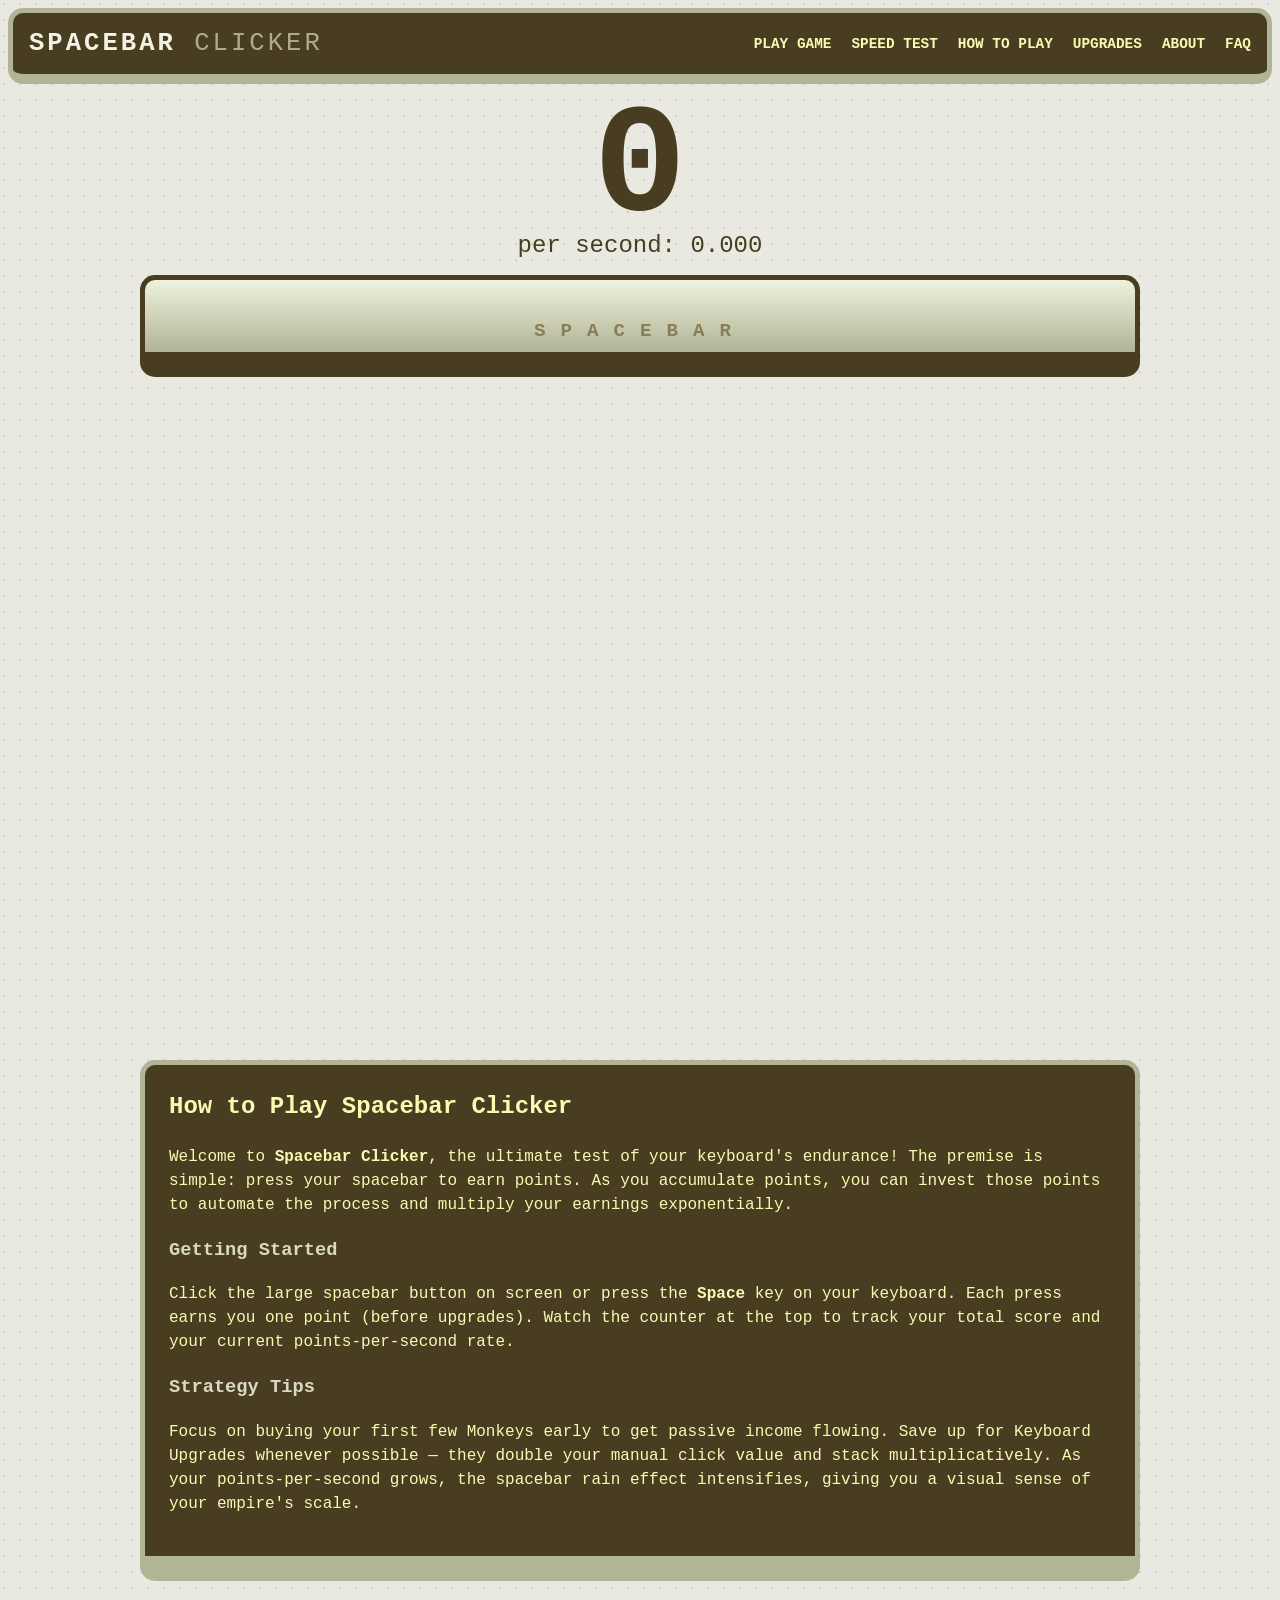
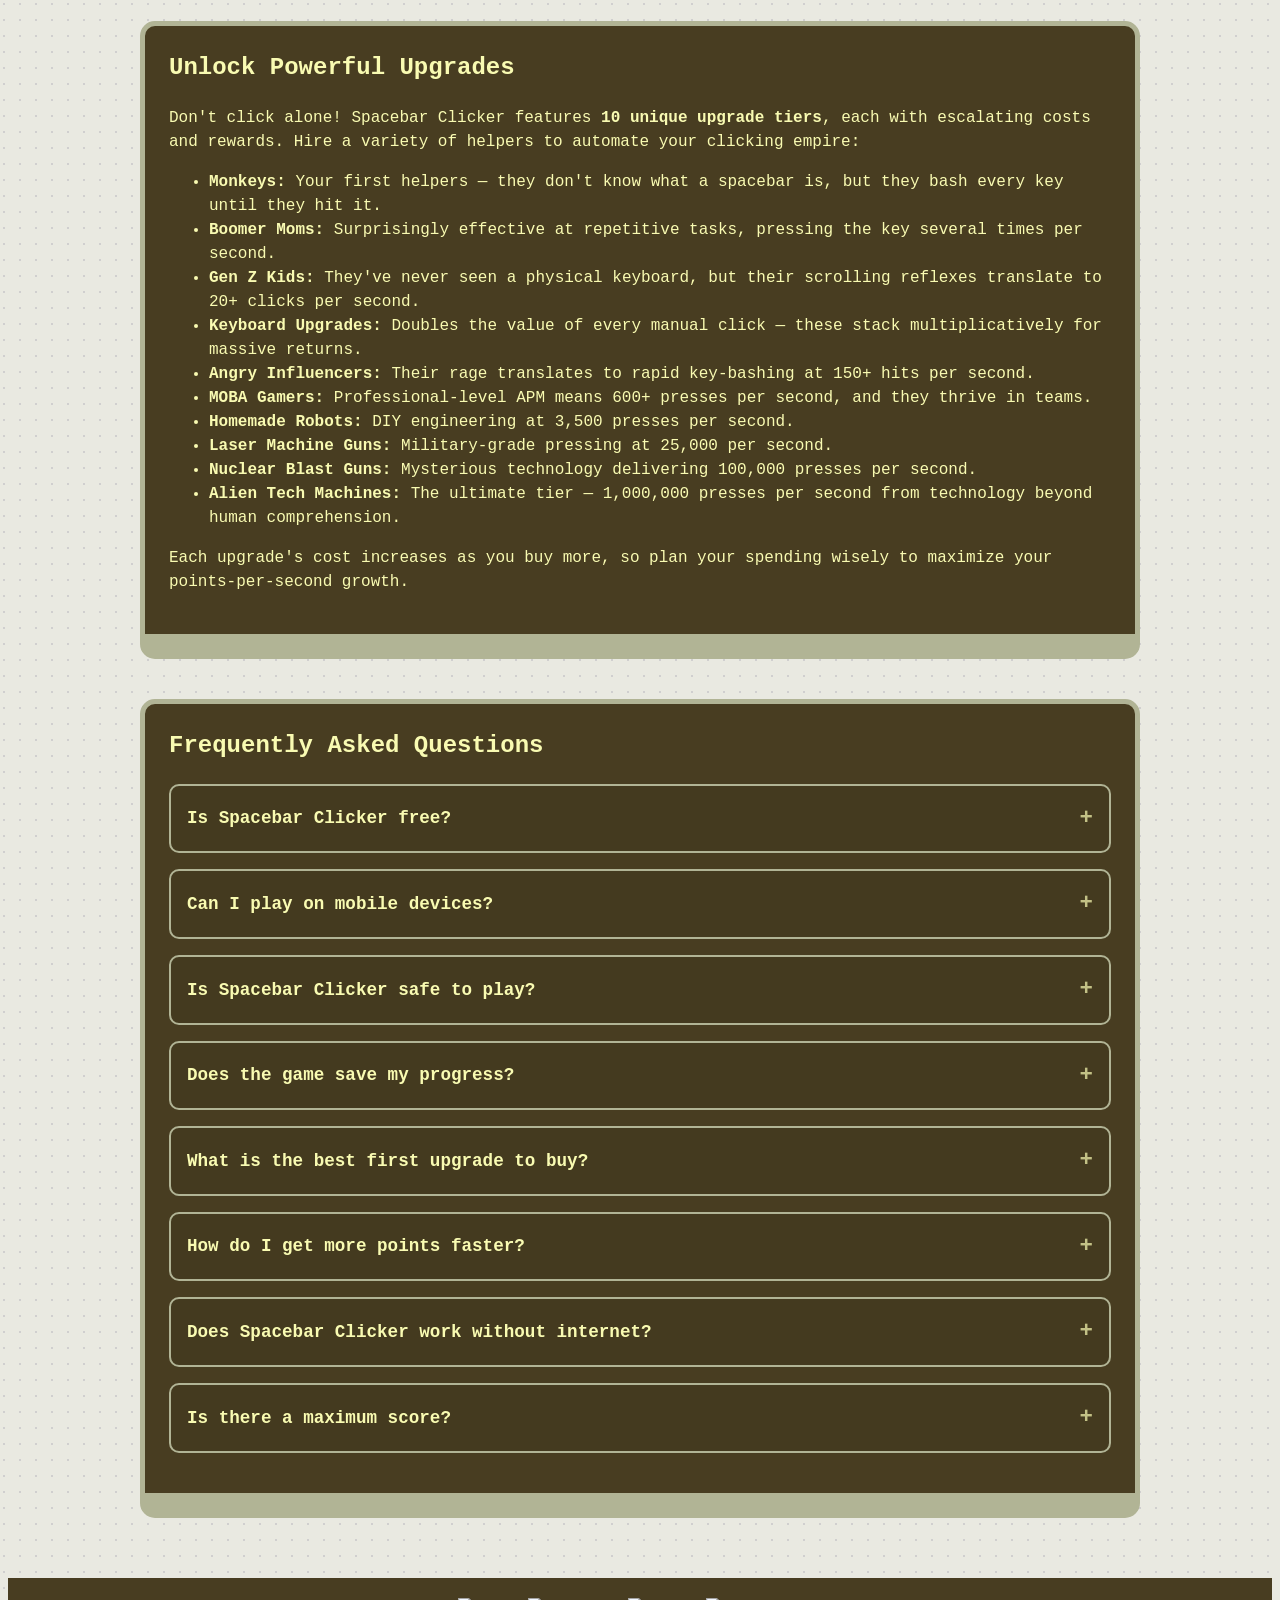
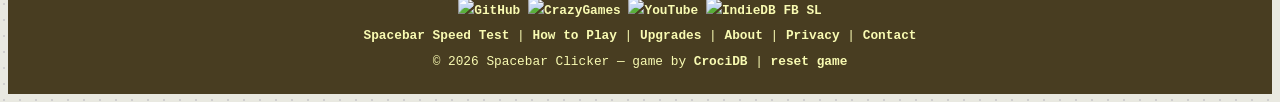
==== commit 13de8973: "Add Facebook and Softlay links to index.html" ====
--- a/index.html
+++ b/index.html
@@ -513,6 +513,10 @@
         <a href="https://www.indiedb.com/games/spacebar-clicker" title="View Spacebar Clicker on IndieDB"
             target="_blank" rel="noopener noreferrer">
             <img src="https://media.indiedb.com/images/global/indiedb.png" width="8" height="8" alt="IndieDB" /></a>
+        <a href="https://www.facebook.com/softlay.net/posts/pfbid0bddzFrugzVopnfoKsTy56MDeYychqCk5jTAzMBV1GmY93N5pMWU7K8o9jKF8FscKl" title="View Spacebar Clicker on Facebook"
+            target="_blank" rel="noopener noreferrer">FB</a>
+        <a href="https://www.softlay.com/downloads/spacebar-clicker" title="View Spacebar Clicker on Softlay"
+            target="_blank" rel="noopener noreferrer">SL</a>
         <br>
         <a href="/speed-test">Spacebar Speed Test</a> |
         <a href="/how-to-play">How to Play</a> |
@@ -532,4 +536,4 @@
     </noscript>
 </body>
 
-</html>+</html>
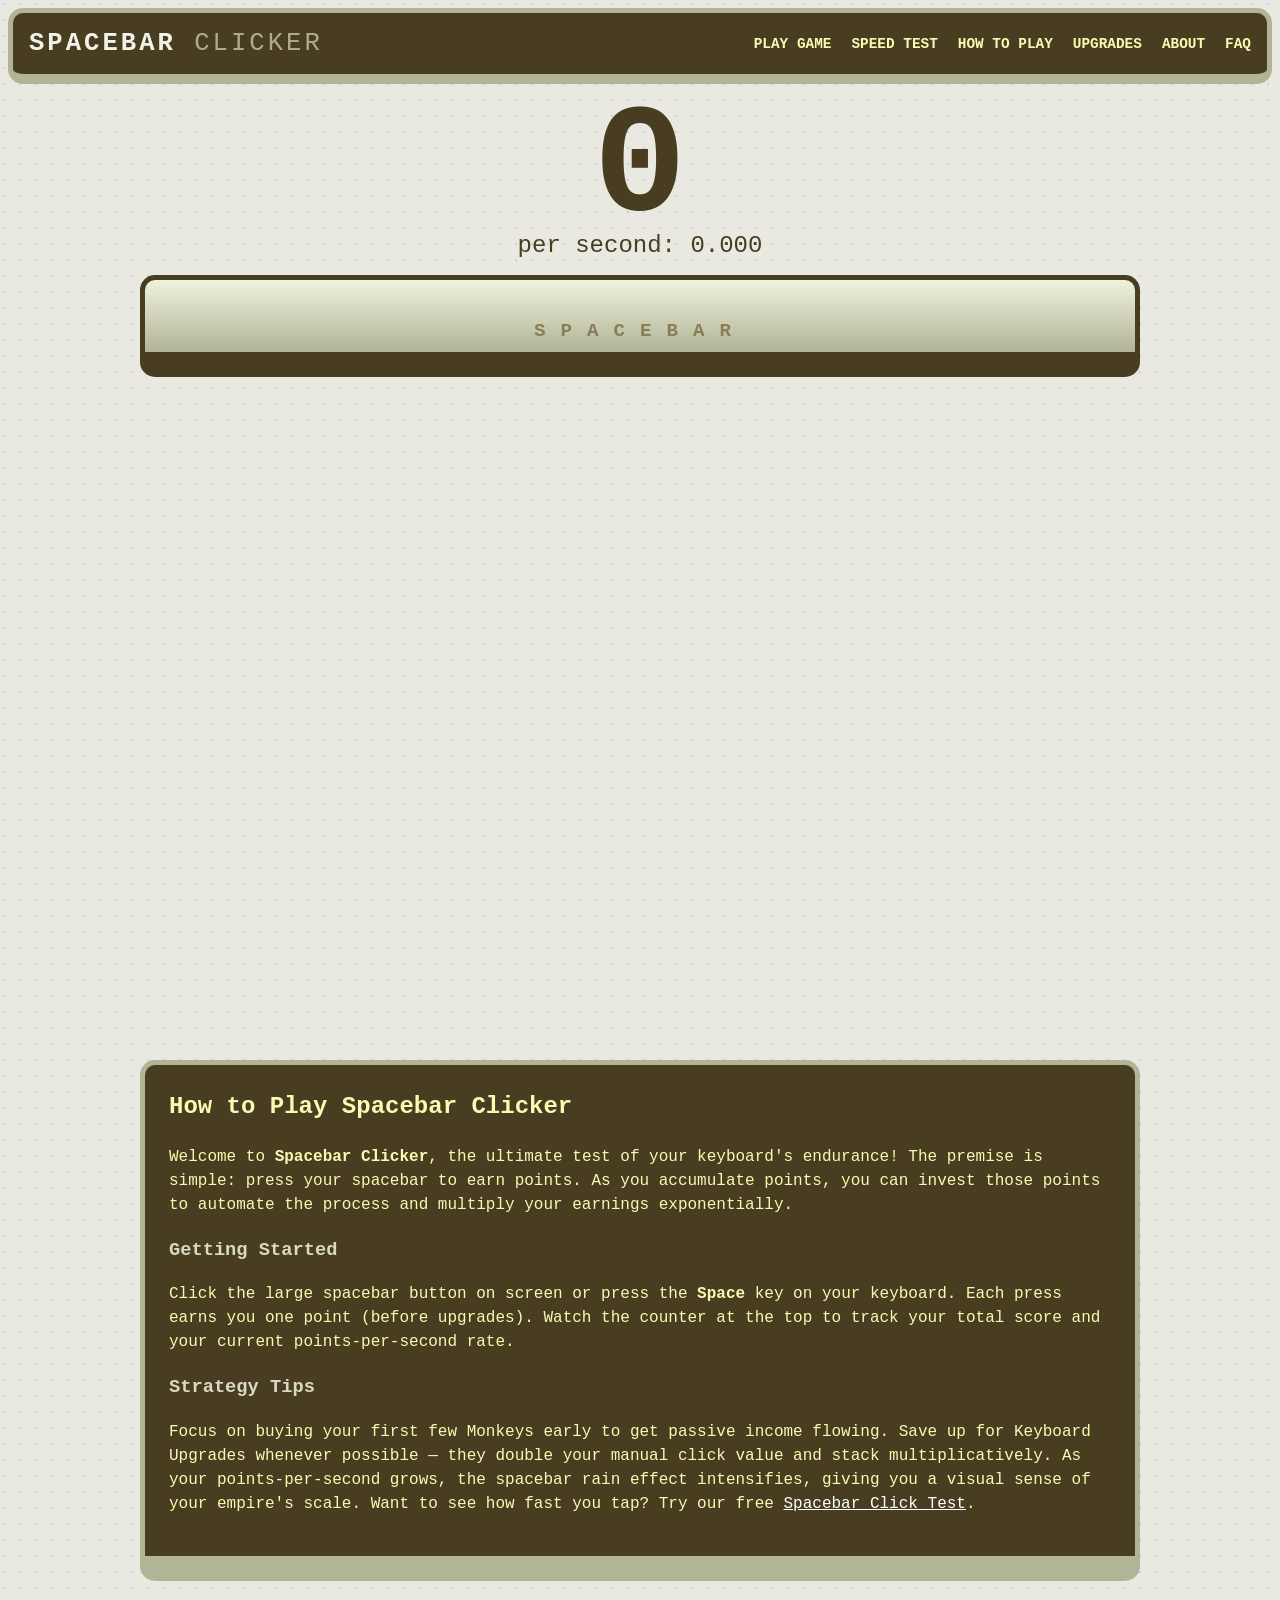
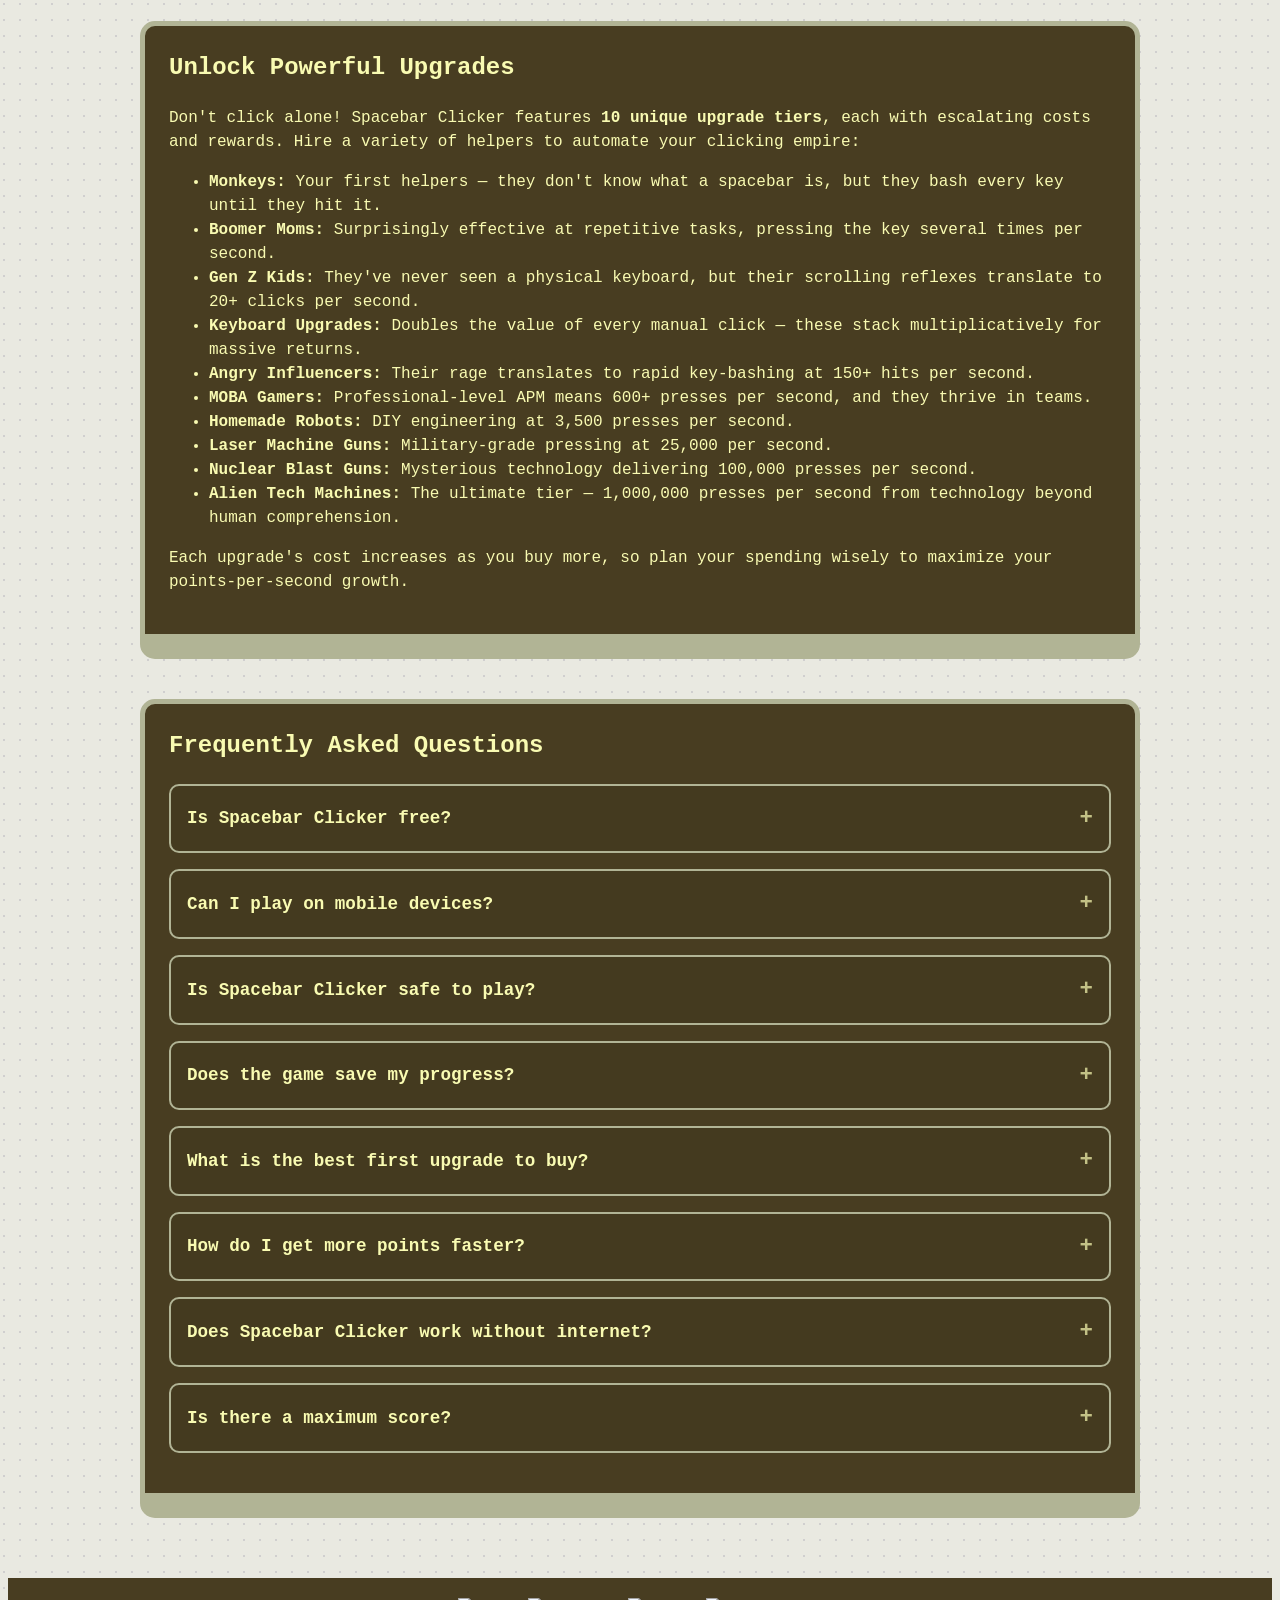
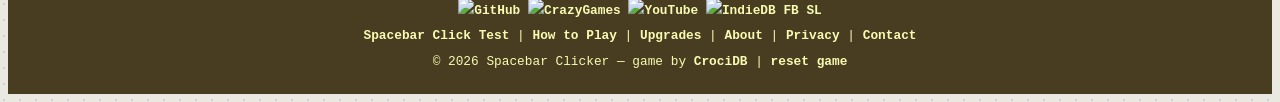
==== commit bde6829d: "Add SEO content and speed-test pages This adds two new educational pages, refreshes page metadata an" ====
--- a/index.html
+++ b/index.html
@@ -408,7 +408,7 @@
                 <p>Focus on buying your first few Monkeys early to get passive income flowing. Save up for Keyboard
                     Upgrades whenever possible — they double your manual click value and stack multiplicatively. As your
                     points-per-second grows, the spacebar rain effect intensifies, giving you a visual sense of your
-                    empire's scale.</p>
+                    empire's scale. Want to see how fast you tap? Try our free <a href="/speed-test">Spacebar Click Test</a>.</p>
             </section>
             <section id="upgrades">
                 <h2>Unlock Powerful Upgrades</h2>
@@ -518,7 +518,7 @@
         <a href="https://www.softlay.com/downloads/spacebar-clicker" title="View Spacebar Clicker on Softlay"
             target="_blank" rel="noopener noreferrer">SL</a>
         <br>
-        <a href="/speed-test">Spacebar Speed Test</a> |
+        <a href="/speed-test">Spacebar Click Test</a> |
         <a href="/how-to-play">How to Play</a> |
         <a href="/upgrades">Upgrades</a> |
         <a href="/about">About</a> |
